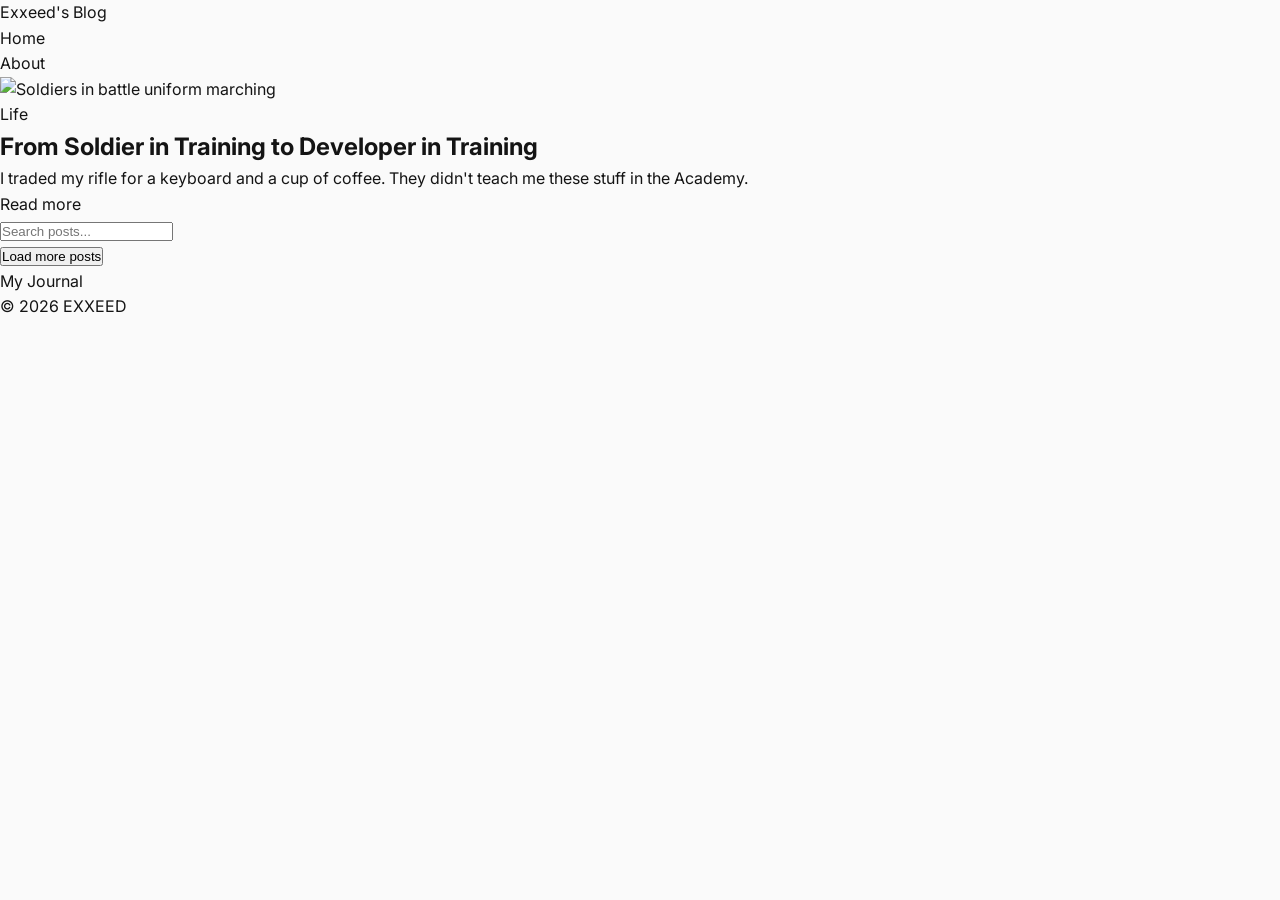
==== index.html @ 1740ff2b "Feat: Add search input, load more post button, and footer" ====
<!doctype html>
<html lang="en">
  <head>
    <meta charset="UTF-8" />
    <meta name="viewport" content="width=device-width, initial-scale=1.0" />
    <title>My Learning Journal</title>

    <link rel="preconnect" href="https://fonts.googleapis.com" />
    <link rel="preconnect" href="https://fonts.gstatic.com" crossorigin />
    <link
      href="https://fonts.googleapis.com/css2?family=Inter:ital,opsz,wght@0,14..32,100..900;1,14..32,100..900&display=swap"
      rel="stylesheet"
    />

    <link rel="stylesheet" href="css/style.css" />
    <link rel="stylesheet" href="css/nav.css" />
    <link rel="stylesheet" href="css/footer.css" />
    <link rel="stylesheet" href="css/post-card.css" />
  </head>
  <body>
    <!-- =====================================================
       HEADER / NAV
       ===================================================== -->
    <header>
      <div class="nav-container">
        <a href="index.html" class="nav-logo">Exxeed's Blog</a>
        <nav>
          <ul class="nav-links">
            <li><a href="index.html">Home</a></li>
            <li><a href="about.html">About</a></li>
          </ul>
        </nav>

        <!-- TODO 3 (STRETCH): Add a theme toggle button and hamburger icon.
           <button class="theme-toggle" aria-label="Toggle dark mode">🌙</button>
           <button class="hamburger" aria-label="Open menu">☰</button>
           Wire these up in a shared js/theme.js file loaded on every page (see the theme toggle hints in js/about.js TODO 1), or add the logic directly to js/main.js for now.
      --></div>
    </header>

    <main>
      <!-- =====================================================
         HERO SECTION
         ===================================================== -->
      <section class="hero">
        <img
          src="assets/images/soldiers-marching.jpg"
          alt="Soldiers in battle uniform marching"
        />
        <div class="hero-card">
          <span class="tag">Life</span>
          <h1>From Soldier in Training to Developer in Training</h1>
          <p>
            I traded my rifle for a keyboard and a cup of coffee. They didn't
            teach me these stuff in the Academy.
          </p>
          <a href="post.html?slug=traded-my-rifle-for-a-keyboard" clas="btn"
            >Read more</a
          >
        </div>
      </section>

      <!-- =====================================================
         POST GRID SECTION
         ===================================================== -->
      <section class="posts-section">
        <div class="posts-container">
          <!-- TODO 6 (STRETCH): Add a search/filter input above the grid.
             <input type="text" id="search" placeholder="Search posts..." />
             The filter logic is in js/main.js (TODO 4 in that file).
        -->
          <input type="text" id="search" placeholder="Search posts..." />

          <!-- The post cards are injected here by js/main.js. Leave this div empty. -->
          <div id="posts-grid" class="posts-grid"></div>

          <!-- TODO 7 (STRETCH): Add a "Load more" button below the grid.
             <button id="load-more" class="btn">Load more posts</button>
             The pagination logic is in js/main.js (TODO 5 in that file).
        -->
          <button id="load-more" class="btn">Load more posts</button>
        </div>
      </section>
    </main>

    <!-- =====================================================
       FOOTER
       ===================================================== -->
    <footer>
      <div class="footer-container">
        <span class="nav-logo">My Journal</span>
        <p>© 2026 EXXEED</p>
      </div>
    </footer>

    <!-- Scripts loaded at end of <body> so the DOM is ready when they run -->
    <script src="js/data.js"></script>
    <script src="js/main.js"></script>
  </body>
</html>
---- css/style.css ----
/* =============================================================
   style.css — Global Styles, CSS Custom Properties, Reset
   ============================================================= */

/* CUSTOM PROPERTIES */

:root {
  --bg: #fafafa;
  --bg-dark: #202020;
  --text-primary: #141414;
  --text-secondary: #505050;
  --border: #d7d7d7;
  --border-light: #ececec;
  --font-sans: "Inter", sans-serif;
  --radius: 8px;
  --gap: 1.5rem;
}

/* CSS RESET */

*,
*::before,
*::after {
  box-sizing: border-box;
  margin: 0;
  padding: 0;
}

img {
  display: block;
  max-width: 100%;
}

body {
  font-family: var(--font-sans);
  background-color: var(--bg);
  color: var(--text-primary);
  line-height: 1.6;
}

/* TODO 4: Style anchor tags globally.
   - Remove underline by default
   - Inherit color
   - Add underline on :hover
*/
a {
  text-decoration: none;
  color: inherit;
}

a:hover {
  text-decoration: underline;
}

/* TODO 6 (STRETCH — Dark Mode): Add a [data-theme="dark"] block
   that overrides the color custom properties for dark mode.
   The JS toggle will set data-theme="dark" on <html>.

   Example:
   [data-theme="dark"] {
     --bg: #141414;
     --text-primary: #FAFAFA;
     ...
   }

   Override all 6 color tokens for dark mode:
   --bg, --bg-dark, --text-primary, --text-secondary, --border, --border-light
*/
[data-theme="dark"] {
  --bg: #202020;
  --bg-dark: #141414;
  --text-primary: #fafafa;
  --text-secondary: #bfbfbf;
  --border: #2e2e2e;
  --border-light: #424242;
}
---- css/nav.css ----
/* =============================================================
   nav.css — Header & Navigation Styles
   ============================================================= */

/* TODO 1: Style the <header> element.
   - position: sticky, top: 0
   - background-color: var(--bg)
   - border-bottom: 1px solid var(--border)
   - z-index: 100 (so it stays above content when scrolling)
*/
header {

}

/* TODO 2: Style the .nav-container inside the header.
   Use flexbox to place the logo on the left and nav links on the right.
   - display: flex
   - justify-content: space-between
   - align-items: center
   - max-width: 1100px
   - margin: 0 auto
   - padding: 0 var(--gap)
   - height: 64px
*/
.nav-container {

}

/* TODO 3: Style the .nav-logo (your site name / logo text).
   - font-weight: 700
   - color: var(--text-primary)
   - font-size: 1.25rem
*/
.nav-logo {

}

/* TODO 4: Style the <nav> links list (.nav-links).
   - display: flex, gap: 2rem
   - list-style: none
   - The <a> tags inside should be color: var(--text-secondary)
   - On :hover change color to var(--text-primary)
*/
.nav-links {

}

.nav-links a {

}

.nav-links a:hover {

}

/* TODO 5 (STRETCH — Hamburger Menu): On mobile (< 768px),
   hide the nav links and show a hamburger button instead.
   The JS in about.js will toggle an .open class to show/hide the menu.

   @media (max-width: 768px) {
     .nav-links { display: none; }
     .nav-links.open { display: flex; flex-direction: column; ... }
     .hamburger { display: block; }
   }

   Nothing to write here until you reach the hamburger stretch goal.
*/
---- css/footer.css ----
/* =============================================================
   footer.css — Footer Styles
   ============================================================= */

/* TODO 1: Style the <footer> element.
   - background-color: var(--bg-dark)
   - color: #FAFAFA  (light text on dark background)
   - padding: 2rem var(--gap)
*/
footer {

}

/* TODO 2: Style .footer-container for inner layout.
   Keep it centered and max-width consistent with the nav:
   - max-width: 1100px
   - margin: 0 auto
   - display: flex
   - justify-content: space-between
   - align-items: center
   - flex-wrap: wrap
   - gap: 1rem

   On mobile (max-width: 768px), switch to:
   - flex-direction: column
   - text-align: center
*/
.footer-container {

}

/* TODO 3: Style footer links.
   - color: #ECECEC
   - text-decoration: none
   - Add :hover state: color: #FAFAFA
*/
footer a {

}

footer a:hover {

}
---- css/post-card.css ----
/* =============================================================
   post-card.css — Post Card, Grid, Hero & Button Styles
   ============================================================= */

/* TODO 1: Style .posts-section and .posts-container.
   .posts-container:
   - max-width: 1100px
   - margin: 0 auto
   - padding: 2rem var(--gap)
*/
.posts-section {

}

.posts-container {

}

/* TODO 2: Style .posts-grid using CSS Grid.
   Use auto-fill with minmax — this is naturally responsive with no media queries:

   grid-template-columns: repeat(auto-fill, minmax(300px, 1fr));
   gap: var(--gap);

   Result: 1 column on mobile, 2 on tablet, 3 on desktop — automatically.
*/
.posts-grid {

}

/* TODO 3: Style .post-card.
   - background: var(--bg)
   - border: 1px solid var(--border)
   - border-radius: var(--radius)
   - overflow: hidden  ← rounds the image corners too
   - cursor: pointer
   Add a box-shadow on :hover and transition it smoothly.
*/
.post-card {

}

.post-card:hover {

}

/* TODO 4: Style the card thumbnail image.
   - width: 100%
   - aspect-ratio: 16 / 9
   - object-fit: cover  ← fills space without distorting the image
*/
.post-card img {

}

/* TODO 5: Style .card-body (text area below the image).
   - padding: 1rem
*/
.card-body {

}

/* TODO 6: Style .tag (category label e.g. "CSS", "JavaScript").
   - font-size: 0.75rem
   - text-transform: uppercase
   - letter-spacing: 0.05em
   - color: var(--text-secondary)
*/
.tag {

}

/* TODO 7: Style the card title (h3 inside .card-body).
   - font-size: 1.125rem
   - margin: 0.5rem 0
   - color: var(--text-primary)
*/
.card-body h3 {

}

/* TODO 8: Style .card-meta row (author + date).
   - display: flex
   - align-items: center
   - gap: 0.5rem
   - font-size: 0.875rem
   - color: var(--text-secondary)
*/
.card-meta {

}

/* TODO 9: Style the hero section.
   The hero has a full-width image with a preview card overlaid on desktop.

   .hero:
   - position: relative
   - overflow: hidden

   .hero img:
   - width: 100%
   - aspect-ratio: 16 / 9
   - object-fit: cover

   .hero-card:
   - padding: 1.5rem
   - background: var(--bg)
   - border-radius: var(--radius)

   DESKTOP overlay — inside a @media (min-width: 768px) block:
   .hero-card:
   - position: absolute
   - bottom: 2rem
   - left: 2rem
   - max-width: 380px
   (On mobile the card is a normal block below the image — no position needed.)
*/
.hero {

}

.hero img {

}

.hero-card {

}

/* TODO 10 (STRETCH): Style the #search input.
   - width: 100%
   - padding: 0.75rem
   - border: 1px solid var(--border)
   - border-radius: var(--radius)
   - margin-bottom: var(--gap)
   - font-family: inherit
   - font-size: 1rem
   Add a :focus state: outline removed, border-color changed to var(--text-primary).
*/
#search {

}

#search:focus {

}

/* TODO 11 (STRETCH): Style the .btn reusable button class.
   - display: inline-block
   - padding: 0.6rem 1.25rem
   - border: 2px solid var(--text-primary)
   - background: transparent
   - color: var(--text-primary)
   - border-radius: var(--radius)
   - cursor: pointer
   - font-family: inherit
   On :hover: swap background and color (background: var(--text-primary), color: var(--bg)).
   Add a transition for the swap.
*/
.btn {

}

.btn:hover {

}
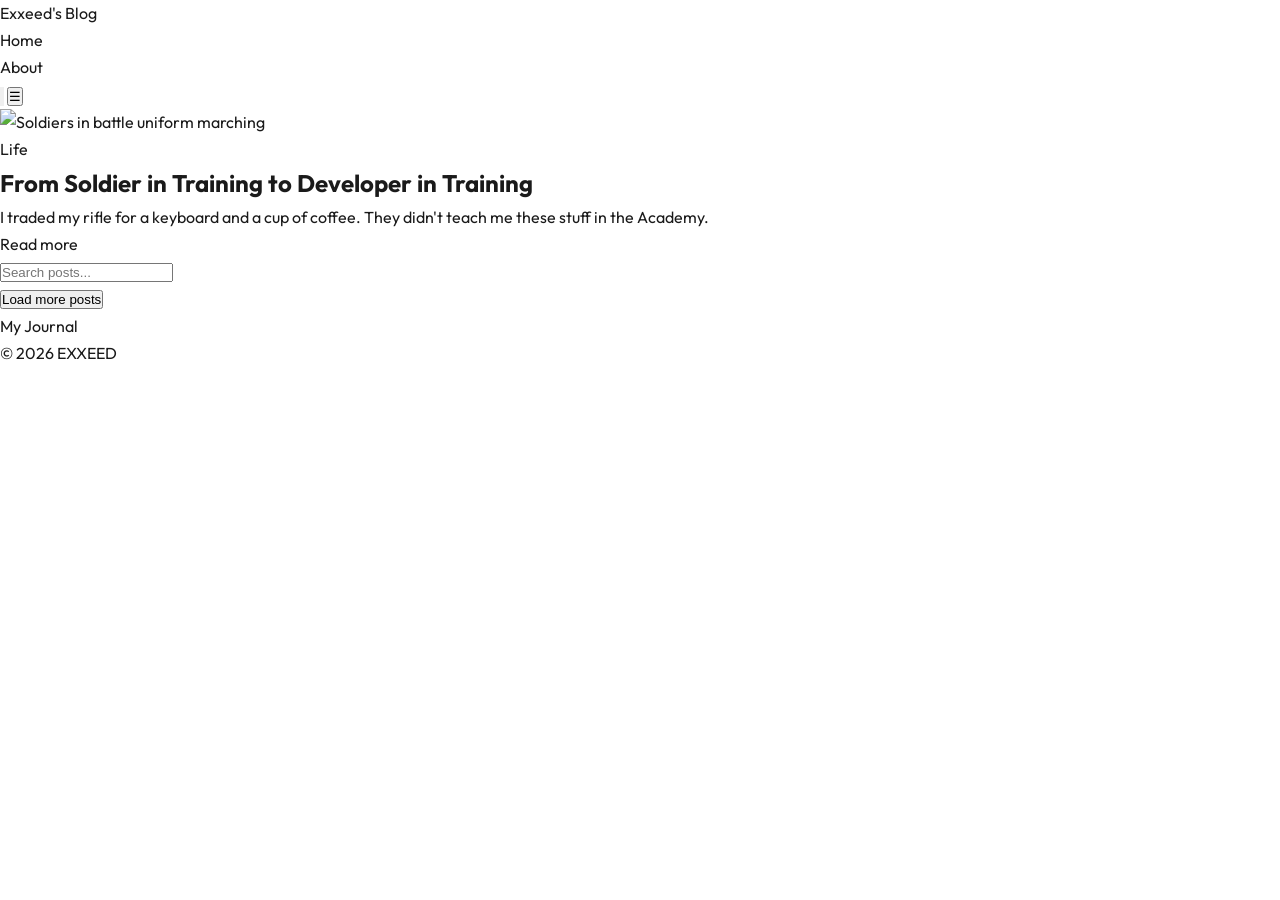
==== commit 4c34e5c6: "Feat: Add design tokens, CSS reset and base body style" ====
--- a/index.html
+++ b/index.html
@@ -8,7 +8,7 @@
     <link rel="preconnect" href="https://fonts.googleapis.com" />
     <link rel="preconnect" href="https://fonts.gstatic.com" crossorigin />
     <link
-      href="https://fonts.googleapis.com/css2?family=Inter:ital,opsz,wght@0,14..32,100..900;1,14..32,100..900&display=swap"
+      href="https://fonts.googleapis.com/css2?family=JetBrains+Mono:wght@400;500&family=Outfit:wght@300;400;500;600;700&display=swap"
       rel="stylesheet"
     />
 
@@ -30,12 +30,43 @@
             <li><a href="about.html">About</a></li>
           </ul>
         </nav>
-
-        <!-- TODO 3 (STRETCH): Add a theme toggle button and hamburger icon.
-           <button class="theme-toggle" aria-label="Toggle dark mode">🌙</button>
-           <button class="hamburger" aria-label="Open menu">☰</button>
-           Wire these up in a shared js/theme.js file loaded on every page (see the theme toggle hints in js/about.js TODO 1), or add the logic directly to js/main.js for now.
-      --></div>
+        <button
+          class="theme-toggle"
+          aria-label="Toggle dark mode"
+          title="Toggle dark mode"
+        >
+          <svg class="toggle-icon" viewBox="0 0 24 24" aria-hidden="true">
+            <g
+              class="sun-icon"
+              fill="none"
+              stroke="currentColor"
+              stroke-width="2"
+              stroke-linecap="round"
+            >
+              <circle cx="12" cy="12" r="4" />
+              <line x1="12" y1="2" x2="12" y2="4" />
+              <line x1="12" y1="20" x2="12" y2="22" />
+              <line x1="2" y1="12" x2="4" y2="12" />
+              <line x1="20" y1="12" x2="22" y2="12" />
+              <line x1="4.93" y1="4.93" x2="6.34" y2="6.34" />
+              <line x1="17.66" y1="17.66" x2="19.07" y2="19.07" />
+              <line x1="19.07" y1="4.93" x2="17.66" y2="6.34" />
+              <line x1="4.93" y1="19.07" x2="6.34" y2="17.66" />
+            </g>
+            <g
+              class="moon-icon"
+              fill="none"
+              stroke="currentColor"
+              stroke-width="2"
+              stroke-linecap="round"
+              stroke-linejoin="round"
+            >
+              <path d="M21 12.79A9 9 0 1 1 11.21 3 7 7 0 0 0 21 12.79z" />
+            </g>
+          </svg>
+        </button>
+        <button class="hamburger" aria-label="Open menu">☰</button>
+      </div>
     </header>
 
     <main>
@@ -65,19 +96,10 @@
          ===================================================== -->
       <section class="posts-section">
         <div class="posts-container">
-          <!-- TODO 6 (STRETCH): Add a search/filter input above the grid.
-             <input type="text" id="search" placeholder="Search posts..." />
-             The filter logic is in js/main.js (TODO 4 in that file).
-        -->
           <input type="text" id="search" placeholder="Search posts..." />
 
           <!-- The post cards are injected here by js/main.js. Leave this div empty. -->
           <div id="posts-grid" class="posts-grid"></div>
-
-          <!-- TODO 7 (STRETCH): Add a "Load more" button below the grid.
-             <button id="load-more" class="btn">Load more posts</button>
-             The pagination logic is in js/main.js (TODO 5 in that file).
-        -->
           <button id="load-more" class="btn">Load more posts</button>
         </div>
       </section>
--- a/css/style.css
+++ b/css/style.css
@@ -1,23 +1,57 @@
 /* =============================================================
    style.css — Global Styles, CSS Custom Properties, Reset
+   PRACTICE FILE — implement each TODO to rebuild the design.
    ============================================================= */
 
-/* CUSTOM PROPERTIES */
+/* -------------------------------------------------------------
+DESIGN TOKENS
+------------------------------------------------------------- */
 
 :root {
-  --bg: #fafafa;
-  --bg-dark: #202020;
-  --text-primary: #141414;
-  --text-secondary: #505050;
-  --border: #d7d7d7;
-  --border-light: #ececec;
-  --font-sans: "Inter", sans-serif;
+  /* Replace these placeholders with real values */
+  --bg: ##fafaf8;
+  --bg-alt: #f0efec;
+  --bg-dark: #151515;
+  --text-primary: #1a1a1a;
+  --text-secondary: #6b6b6b;
+  --accent: #dc143c;
+  --accent-subtle: rgba(220, 20, 60, 0.08);
+  --accent-glow: rgba(220, 20, 60, 0.18);
+  --border: #e2e2de;
+  --border-light: #ebebea;
+  --shadow: rgba(0, 0, 0, 0.06);
+  --font-sans: "Outfit", system-ui, sans-serif;
+  --font-mono: "JetBrains Mono", "Fira Code", monospace;
   --radius: 8px;
   --gap: 1.5rem;
-}
-
-/* CSS RESET */
-
+  --transition: 0.25s cubic-bezier(0.4, 0, 0.2, 1);
+}
+
+/* -------------------------------------------------------------
+DARK MODE
+------------------------------------------------------------- */
+
+[data-theme="dark"] {
+  [data-theme="dark"] {
+    --bg: #0f0f0f;
+    --bg-alt: #181818;
+    --bg-dark: #080808;
+    --text-primary: #ececec;
+    --text-secondary: #888888;
+    --accent: #dc143c;
+    --accent-subtle: rgba(220, 20, 60, 0.1);
+    --accent-glow: rgba(220, 20, 60, 0.22);
+    --border: #252525;
+    --border-light: #1e1e1e;
+    --shadow: rgba(0, 0, 0, 0.4);
+  }
+}
+
+/* -------------------------------------------------------------
+CSS RESET
+------------------------------------------------------------- */
+
+/* TODO: add reset rules here */
 *,
 *::before,
 *::after {
@@ -30,47 +64,218 @@
   display: block;
   max-width: 100%;
 }
-
+/* -------------------------------------------------------------
+BASE BODY & LINK STYLES
+------------------------------------------------------------- */
 body {
   font-family: var(--font-sans);
   background-color: var(--bg);
   color: var(--text-primary);
-  line-height: 1.6;
-}
-
-/* TODO 4: Style anchor tags globally.
-   - Remove underline by default
-   - Inherit color
-   - Add underline on :hover
-*/
+  line-height: 1.7;
+  transition: background-color var(--transition);
+}
+
 a {
   text-decoration: none;
   color: inherit;
 }
 
 a:hover {
-  text-decoration: underline;
-}
-
-/* TODO 6 (STRETCH — Dark Mode): Add a [data-theme="dark"] block
-   that overrides the color custom properties for dark mode.
-   The JS toggle will set data-theme="dark" on <html>.
-
-   Example:
-   [data-theme="dark"] {
-     --bg: #141414;
-     --text-primary: #FAFAFA;
-     ...
-   }
-
-   Override all 6 color tokens for dark mode:
-   --bg, --bg-dark, --text-primary, --text-secondary, --border, --border-light
-*/
-[data-theme="dark"] {
-  --bg: #202020;
-  --bg-dark: #141414;
-  --text-primary: #fafafa;
-  --text-secondary: #bfbfbf;
-  --border: #2e2e2e;
-  --border-light: #424242;
-}
+  text-decoration: none;
+}
+/* -------------------------------------------------------------
+   TODO 5 — KEYFRAME ANIMATIONS
+   Define two @keyframes:
+
+   1. fadeInUp — element fades in AND slides up slightly.
+      from: opacity 0, translateY(18px)
+      to:   opacity 1, translateY(0)
+      Use this on cards, the about section, and post articles.
+
+   2. fadeIn — element fades in only (no movement).
+      from: opacity 0
+      to:   opacity 1
+      Use this on <main> for a gentle page load.
+
+   Then apply fadeIn to the <main> element:
+     animation: fadeIn 0.35s ease both;
+   The "both" fill-mode means the start state applies before
+   the animation runs, preventing a flash of full opacity.
+------------------------------------------------------------- */
+
+/* TODO: define @keyframes fadeInUp and fadeIn here */
+
+/* TODO: apply fadeIn animation to main */
+
+/* -------------------------------------------------------------
+   TODO 6 — AVATAR
+   The about page avatar (.avatar class on an <img>):
+     - Fixed size: 108px × 108px
+     - border-radius: 50% makes it a circle
+     - object-fit: cover crops the image to fill the circle
+     - Add a border using --border token
+     - Transition border-color and transform
+
+   Hover effect (the "surprise"):
+     - border-color changes to --accent
+     - transform: scale(1.05) — subtle grow
+------------------------------------------------------------- */
+
+.avatar {
+  /* TODO */
+}
+
+.avatar:hover {
+  /* TODO */
+}
+
+/* -------------------------------------------------------------
+   TODO 7 — ABOUT PAGE LAYOUT
+   The about page uses two containers:
+     - .about-section: outer section with vertical padding and
+       a max-width of ~680px, centered with margin: 0 auto
+     - .about-container: inner flex column, centered items,
+       gap between children, with a fadeInUp entrance animation
+
+   Typography inside .about-container:
+     - h1: large font (use clamp() for responsive sizing),
+           heavy weight, tight letter-spacing (-0.03em)
+     - p: secondary text color, comfortable line-height (1.8)
+     - h2 (subheading): smaller, muted, slightly spaced letters
+------------------------------------------------------------- */
+
+.about-section {
+  /* TODO */
+}
+
+.about-container {
+  /* TODO */
+}
+
+.about-container h1 {
+  /* TODO */
+}
+
+.about-container > p {
+  /* TODO */
+}
+
+.about-container h2 {
+  /* TODO */
+}
+
+/* -------------------------------------------------------------
+   TODO 8 — SKILLS BADGES (the hover "surprise" on about page)
+   .skills-list is a flex-wrapped list of badges:
+     - list-style: none
+     - display: flex, flex-wrap: wrap, justify-content: center
+     - gap between badges
+
+   Each <li> badge:
+     - background: --accent-subtle (very light tint)
+     - color: --accent
+     - padding: 0.35rem 0.85rem
+     - border-radius: --radius
+     - font-family: --font-mono (gives a developer/code feel)
+     - font-size: ~0.72rem
+     - border: 1px solid --border
+     - Transition: transform, background, color, border-color,
+       box-shadow (all using --transition)
+
+   Hover effect (the satisfying pop):
+     - transform: translateY(-2px) — float up slightly
+     - background changes to --accent (full color fill)
+     - color becomes #fff (white text on colored background)
+     - border-color: --accent
+     - box-shadow: uses --accent-glow for a soft color glow
+------------------------------------------------------------- */
+
+.skills-list {
+  /* TODO */
+}
+
+.skills-list li {
+  /* TODO */
+}
+
+.skills-list li:hover {
+  /* TODO */
+}
+
+/* -------------------------------------------------------------
+   TODO 9 — POST ARTICLE
+   The post page article (.post-article):
+     - padding: 3.5rem top/bottom, var(--gap) left/right
+     - max-width: ~720px, centered
+     - fadeInUp animation with a slight delay (0.1s) so it
+       enters after the hero image has loaded
+
+   Post hero image (.post-hero img):
+     - full width, max-height: 500px, object-fit: cover
+
+   Post metadata (.post-meta):
+     - font-family: --font-mono (dates/category look like code)
+     - small font size (0.72rem), letter-spacing: 0.03em
+     - secondary text color
+
+   Article headings and paragraphs:
+     - h1: large, tight letter-spacing, 700 weight
+     - p: secondary text color, generous line-height (1.9)
+
+   .more-posts section (related posts at bottom of post page):
+     - background: --bg-alt
+     - centered heading, bottom padding
+------------------------------------------------------------- */
+
+.post-article {
+  /* TODO */
+}
+
+.post-hero {
+  /* TODO */
+}
+
+.post-hero img {
+  /* TODO */
+}
+
+.post-meta {
+  /* TODO */
+}
+
+.post-article h1 {
+  /* TODO */
+}
+
+.post-article p {
+  /* TODO */
+}
+
+.more-posts {
+  /* TODO */
+}
+
+.more-posts h2 {
+  /* TODO */
+}
+
+/* -------------------------------------------------------------
+   TODO 10 — READING PROGRESS BAR
+   A thin bar fixed at the very top of the viewport that grows
+   from left to right as the user scrolls down the article.
+   JavaScript controls the width via: bar.style.width = X + '%'
+
+   CSS requirements:
+     - position: fixed (stays at top while scrolling)
+     - top: 0, left: 0
+     - height: 2px (thin and subtle)
+     - background: --accent
+     - z-index: 200 (above the sticky header at z-index 100)
+     - width: 0% initial (JS drives it from there)
+     - pointer-events: none (so it never blocks clicks)
+     - transition: width 0.1s linear (smooth fill, not jumpy)
+------------------------------------------------------------- */
+
+.reading-progress {
+  /* TODO */
+}
--- a/css/nav.css
+++ b/css/nav.css
@@ -1,67 +1,273 @@
 /* =============================================================
    nav.css — Header & Navigation Styles
+   PRACTICE FILE — implement each TODO to rebuild the design.
    ============================================================= */
 
-/* TODO 1: Style the <header> element.
-   - position: sticky, top: 0
-   - background-color: var(--bg)
-   - border-bottom: 1px solid var(--border)
-   - z-index: 100 (so it stays above content when scrolling)
-*/
+/* -------------------------------------------------------------
+   TODO 1 — STICKY FROSTED GLASS HEADER
+   The header should stick to the top of the page as the user
+   scrolls (position: sticky, top: 0).
+
+   Instead of a solid background, use a semi-transparent one
+   combined with a blur effect to create a "frosted glass" look:
+     - background-color: rgba(250, 250, 248, 0.85)
+       (85% opacity — you can see page content through it)
+     - backdrop-filter: blur(16px)
+     - -webkit-backdrop-filter: blur(16px) (Safari prefix)
+     - border-bottom: 1px solid var(--border)
+     - z-index: 100 (above page content, below progress bar)
+     - transition: background-color and border-color using
+       var(--transition) so dark mode switches smoothly
+------------------------------------------------------------- */
+
 header {
-
-}
-
-/* TODO 2: Style the .nav-container inside the header.
-   Use flexbox to place the logo on the left and nav links on the right.
-   - display: flex
-   - justify-content: space-between
-   - align-items: center
-   - max-width: 1100px
-   - margin: 0 auto
-   - padding: 0 var(--gap)
-   - height: 64px
-*/
+  /* TODO */
+}
+
+/* -------------------------------------------------------------
+   TODO 2 — DARK MODE HEADER
+   When [data-theme="dark"] is active, the light rgba background
+   looks wrong. Override it with the dark equivalent:
+     background-color: rgba(15, 15, 15, 0.85)
+   The blur and border are inherited from above — only the
+   background color needs to change.
+------------------------------------------------------------- */
+
+[data-theme="dark"] header {
+  /* TODO */
+}
+
+/* -------------------------------------------------------------
+   TODO 3 — NAV CONTAINER
+   .nav-container is the inner flex row inside the header:
+     - display: flex
+     - justify-content: space-between (logo on left, links/toggle on right)
+     - align-items: center
+     - max-width: 1100px, centered with margin: 0 auto
+     - padding: 0 var(--gap) (no vertical padding — height controls it)
+     - height: 64px (fixed height so the frosted glass is consistent)
+------------------------------------------------------------- */
+
 .nav-container {
-
-}
-
-/* TODO 3: Style the .nav-logo (your site name / logo text).
-   - font-weight: 700
-   - color: var(--text-primary)
-   - font-size: 1.25rem
-*/
+  /* TODO */
+}
+
+/* -------------------------------------------------------------
+   TODO 4 — LOGO LINK
+   .nav-logo is the blog name text link:
+     - font-weight: 700
+     - color: --text-primary
+     - font-size: ~1.15rem
+     - letter-spacing: -0.02em (slightly tight, like a brand mark)
+     - transition: color
+
+   Hover: color changes to --accent
+------------------------------------------------------------- */
+
 .nav-logo {
-
-}
-
-/* TODO 4: Style the <nav> links list (.nav-links).
-   - display: flex, gap: 2rem
-   - list-style: none
-   - The <a> tags inside should be color: var(--text-secondary)
-   - On :hover change color to var(--text-primary)
-*/
+  /* TODO */
+}
+
+.nav-logo:hover {
+  /* TODO */
+}
+
+/* -------------------------------------------------------------
+   TODO 5 — NAV LINKS (background highlight on hover)
+   .nav-links is a <ul> with the page links:
+     - display: flex, gap: 0.5rem
+     - list-style: none
+
+   Each <a> inside .nav-links:
+     - color: --text-secondary (muted by default)
+     - font-size: 0.82rem, font-weight: 500
+     - letter-spacing: 0.03em
+     - padding: 0.35rem 0.65rem
+     - border-radius: 6px
+     - transition: color and background
+
+   Hover "surprise": instead of just changing text color,
+   add a background fill to make it feel like a code editor
+   selection or IDE tab:
+     color: --text-primary
+     background: --accent-subtle
+------------------------------------------------------------- */
+
 .nav-links {
-
+  /* TODO */
 }
 
 .nav-links a {
-
+  /* TODO */
 }
 
 .nav-links a:hover {
-
-}
-
-/* TODO 5 (STRETCH — Hamburger Menu): On mobile (< 768px),
-   hide the nav links and show a hamburger button instead.
-   The JS in about.js will toggle an .open class to show/hide the menu.
-
-   @media (max-width: 768px) {
-     .nav-links { display: none; }
-     .nav-links.open { display: flex; flex-direction: column; ... }
-     .hamburger { display: block; }
-   }
-
-   Nothing to write here until you reach the hamburger stretch goal.
-*/
+  /* TODO */
+}
+
+/* -------------------------------------------------------------
+   TODO 6 — THEME TOGGLE BUTTON (the circular icon button)
+   .theme-toggle is a <button> that holds the SVG icon:
+     - background: --bg-alt
+     - border: 1px solid --border
+     - border-radius: 50% (circle)
+     - width: 38px, height: 38px
+     - display: flex, align-items: center, justify-content: center
+     - cursor: pointer
+     - padding: 0
+     - color: --text-secondary
+     - transition: border-color, background, color, box-shadow
+
+   Hover state (hint that it's interactive):
+     - border-color: --accent
+     - color: --accent
+     - box-shadow: 0 0 0 3px var(--accent-subtle)
+       (a soft "ring" glow effect)
+
+   Active state (click feedback):
+     - transform: scale(0.88)
+------------------------------------------------------------- */
+
+.theme-toggle {
+  /* TODO */
+}
+
+.theme-toggle:hover {
+  /* TODO */
+}
+
+.theme-toggle:active {
+  /* TODO */
+}
+
+/* -------------------------------------------------------------
+   TODO 7 — DARK MODE TOGGLE GLOW
+   In dark mode, the toggle button should already look "activated"
+   to hint that clicking will bring light back. Apply an
+   always-on version of the hover styles:
+     - background: --accent-subtle
+     - border-color: --accent
+     - color: --accent
+
+   Selector: [data-theme="dark"] .theme-toggle
+------------------------------------------------------------- */
+
+/* TODO */
+
+/* -------------------------------------------------------------
+   TODO 8 — SVG ICON SIZING
+   .toggle-icon is the <svg> inside the button:
+     - width: 17px, height: 17px
+     - display: block
+     - overflow: visible (rays of sun icon extend beyond bounds)
+------------------------------------------------------------- */
+
+.toggle-icon {
+  /* TODO */
+}
+
+/* -------------------------------------------------------------
+   TODO 9 — SUN & MOON ICON CROSS-FADE (the animated SVG swap)
+   The SVG contains two <g> groups: .sun-icon and .moon-icon.
+   Both sit in the same 24×24 viewBox, stacked on top of each other.
+   You animate between them using opacity + transform.
+
+   Both icons share base transition properties:
+     - transform-box: fill-box
+       (makes transform-origin relative to the element itself,
+       not the SVG canvas — required for rotation to work right)
+     - transform-origin: center
+     - transition:
+         opacity 0.3s ease,
+         transform 0.4s cubic-bezier(0.34, 1.56, 0.64, 1)
+       The cubic-bezier here is a "spring" curve — it slightly
+       overshoots then settles, giving a satisfying bounce.
+
+   LIGHT MODE (default):
+     - .sun-icon: opacity 1, scale(1) rotate(0deg)  — visible
+     - .moon-icon: opacity 0, scale(0.3) rotate(90deg)  — hidden,
+       rotated and shrunken so it "flies in" when dark mode activates
+
+   DARK MODE (when [data-theme="dark"] is on html):
+     - .sun-icon: opacity 0, scale(0.3) rotate(-90deg) — hidden
+     - .moon-icon: opacity 1, scale(1) rotate(0deg)  — visible
+------------------------------------------------------------- */
+
+.sun-icon,
+.moon-icon {
+  /* TODO: shared transition and transform-box properties */
+}
+
+/* Light mode states */
+.sun-icon {
+  /* TODO: visible state */
+}
+
+.moon-icon {
+  /* TODO: hidden state */
+}
+
+/* Dark mode states */
+[data-theme="dark"] .sun-icon {
+  /* TODO: hidden state */
+}
+
+[data-theme="dark"] .moon-icon {
+  /* TODO: visible state */
+}
+
+/* -------------------------------------------------------------
+   TODO 10 — HAMBURGER BUTTON (mobile menu toggle)
+   The hamburger is hidden on desktop and shown on mobile.
+   It's a plain <button> with a ☰ character:
+     - display: none (hidden by default — mobile shows it)
+     - background: none, border: none
+     - font-size: 1.4rem
+     - cursor: pointer
+     - color: --text-primary
+     - padding: 0.25rem
+     - line-height: 1
+     - transition: color
+------------------------------------------------------------- */
+
+.hamburger {
+  /* TODO */
+}
+
+/* -------------------------------------------------------------
+   TODO 11 — MOBILE NAVIGATION
+   At max-width: 768px, the nav becomes a dropdown:
+
+   .nav-links (hidden by default on mobile):
+     - display: none
+     - position: absolute (drops below the header)
+     - top: 64px (the header height)
+     - left: 0, right: 0 (full width)
+     - background-color: --bg
+     - border-bottom: 1px solid --border
+     - flex-direction: column
+     - padding: 1.5rem var(--gap)
+     - gap: 0.5rem
+     - transition: background-color
+
+   .nav-links.open (JavaScript adds this class on hamburger click):
+     - display: flex
+     - animation: fadeInUp 0.2s ease both
+
+   .hamburger:
+     - display: block (visible on mobile)
+------------------------------------------------------------- */
+
+@media (max-width: 768px) {
+  .nav-links {
+    /* TODO */
+  }
+
+  .nav-links.open {
+    /* TODO */
+  }
+
+  .hamburger {
+    /* TODO */
+  }
+}
--- a/css/footer.css
+++ b/css/footer.css
@@ -1,43 +1,107 @@
 /* =============================================================
    footer.css — Footer Styles
+   PRACTICE FILE — implement each TODO to rebuild the design.
    ============================================================= */
 
-/* TODO 1: Style the <footer> element.
-   - background-color: var(--bg-dark)
-   - color: #FAFAFA  (light text on dark background)
-   - padding: 2rem var(--gap)
-*/
+/* -------------------------------------------------------------
+   TODO 1 — FOOTER BASE
+   The footer uses a very dark background to contrast with the
+   rest of the page:
+     - background-color: --bg-dark (near black)
+     - color: rgba(250, 250, 250, 0.85) (soft white, not harsh)
+     - padding: 2.5rem var(--gap)
+     - transition: background-color (for dark/light mode switch)
+------------------------------------------------------------- */
+
 footer {
-
+  /* TODO */
 }
 
-/* TODO 2: Style .footer-container for inner layout.
-   Keep it centered and max-width consistent with the nav:
-   - max-width: 1100px
-   - margin: 0 auto
-   - display: flex
-   - justify-content: space-between
-   - align-items: center
-   - flex-wrap: wrap
-   - gap: 1rem
+/* -------------------------------------------------------------
+   TODO 2 — FOOTER CONTAINER
+   .footer-container lays out logo and copyright side by side:
+     - max-width: 1100px, margin: 0 auto (centered)
+     - display: flex
+     - justify-content: space-between
+     - align-items: center
+     - flex-wrap: wrap (wraps to column on narrow screens)
+     - gap: 1rem
 
-   On mobile (max-width: 768px), switch to:
-   - flex-direction: column
-   - text-align: center
-*/
+   On mobile (max-width: 768px):
+     - flex-direction: column
+     - text-align: center
+------------------------------------------------------------- */
+
 .footer-container {
-
+  /* TODO */
 }
 
-/* TODO 3: Style footer links.
-   - color: #ECECEC
-   - text-decoration: none
-   - Add :hover state: color: #FAFAFA
-*/
+@media (max-width: 768px) {
+  .footer-container {
+    /* TODO */
+  }
+}
+
+/* -------------------------------------------------------------
+   TODO 3 — FOOTER LOGO (letter-spacing animation on hover)
+   The .nav-logo inside the footer needs different colors than
+   the header version, so target it specifically:
+   .footer-container .nav-logo
+
+   Base styles:
+     - font-weight: 700
+     - color: rgba(250, 250, 250, 0.9) (slightly dimmed white)
+     - font-size: 1.05rem
+     - letter-spacing: -0.02em (slightly tight by default)
+     - transition: letter-spacing 0.35s ease, color var(--transition)
+       Note: use a separate easing for letter-spacing — it needs
+       a longer, smoother transition than color.
+
+   Hover "surprise" — the logo stretches:
+     - letter-spacing: 0.06em (expands outward — total swing of 0.08em)
+     - color: #fff (full white)
+
+   This is a simple but memorable interaction: letters physically
+   spread apart like a breath, then contract when you leave.
+------------------------------------------------------------- */
+
+.footer-container .nav-logo {
+  /* TODO */
+}
+
+.footer-container .nav-logo:hover {
+  /* TODO */
+}
+
+/* -------------------------------------------------------------
+   TODO 4 — COPYRIGHT TEXT
+   The copyright paragraph should feel like a timestamp or
+   version number — small and technical:
+     - font-family: --font-mono (monospace feels like metadata)
+     - font-size: 0.7rem
+     - letter-spacing: 0.04em
+     - color: rgba(250, 250, 250, 0.35) (very muted — secondary info)
+------------------------------------------------------------- */
+
+.footer-container p {
+  /* TODO */
+}
+
+/* -------------------------------------------------------------
+   TODO 5 — FOOTER LINKS (if any are added later)
+   Keep link styles consistent with the dark footer background:
+     - color: rgba(250, 250, 250, 0.6) (dimmed white)
+     - text-decoration: none
+     - transition: color
+
+   On hover:
+     - color: rgba(250, 250, 250, 0.95) (near full white)
+------------------------------------------------------------- */
+
 footer a {
-
+  /* TODO */
 }
 
 footer a:hover {
-
+  /* TODO */
 }
--- a/css/post-card.css
+++ b/css/post-card.css
@@ -1,166 +1,408 @@
 /* =============================================================
-   post-card.css — Post Card, Grid, Hero & Button Styles
+   post-card.css — Post Card, Grid, Hero, Search & Button Styles
+   PRACTICE FILE — implement each TODO to rebuild the design.
    ============================================================= */
 
-/* TODO 1: Style .posts-section and .posts-container.
-   .posts-container:
-   - max-width: 1100px
-   - margin: 0 auto
-   - padding: 2rem var(--gap)
-*/
+/* -------------------------------------------------------------
+   TODO 1 — POSTS GRID (CSS Grid layout)
+   .posts-section is the outer wrapper (no padding needed here).
+   .posts-container is the inner centered wrapper:
+     - max-width: 1100px, margin: 0 auto
+     - padding: 3rem var(--gap)
+     - display: flex, flex-direction: column (stacks search,
+       grid, and load-more button vertically)
+
+   .posts-grid is the actual grid:
+     - display: grid  ← CRITICAL — without this, nothing works
+     - grid-template-columns: repeat(auto-fill, minmax(300px, 1fr))
+       This creates a responsive grid: cards are at least 300px
+       wide, and as many columns fit as the screen allows.
+     - gap: 2rem
+------------------------------------------------------------- */
+
 .posts-section {
-
+  /* TODO */
 }
 
 .posts-container {
-
-}
-
-/* TODO 2: Style .posts-grid using CSS Grid.
-   Use auto-fill with minmax — this is naturally responsive with no media queries:
-
-   grid-template-columns: repeat(auto-fill, minmax(300px, 1fr));
-   gap: var(--gap);
-
-   Result: 1 column on mobile, 2 on tablet, 3 on desktop — automatically.
-*/
+  /* TODO */
+}
+
 .posts-grid {
-
-}
-
-/* TODO 3: Style .post-card.
-   - background: var(--bg)
-   - border: 1px solid var(--border)
-   - border-radius: var(--radius)
-   - overflow: hidden  ← rounds the image corners too
-   - cursor: pointer
-   Add a box-shadow on :hover and transition it smoothly.
-*/
+  /* TODO: MUST include display: grid */
+}
+
+/* -------------------------------------------------------------
+   TODO 2 — POST CARD (base styles)
+   .post-card is the card container:
+     - background: --bg
+     - border: 1px solid --border-light
+     - border-radius: --radius
+     - overflow: hidden (clips the image zoom)
+     - cursor: pointer
+     - position: relative (needed for the ::before accent line)
+     - Transition: transform, border-color, box-shadow
+     - animation: fadeInUp 0.45s ease both (entrance animation)
+
+   Hover:
+     - transform: translateY(-4px) — card lifts up
+     - border-color: --border
+     - box-shadow: 0 8px 24px var(--shadow)
+------------------------------------------------------------- */
+
 .post-card {
-
+  /* TODO */
 }
 
 .post-card:hover {
-
-}
-
-/* TODO 4: Style the card thumbnail image.
-   - width: 100%
-   - aspect-ratio: 16 / 9
-   - object-fit: cover  ← fills space without distorting the image
-*/
+  /* TODO */
+}
+
+/* -------------------------------------------------------------
+   TODO 3 — STAGGERED CARD ENTRANCE ANIMATION
+   When multiple cards appear at once, staggering their entrance
+   makes it feel more natural — like they're loading one by one.
+
+   Use nth-child with animation-delay:
+     :nth-child(1) { animation-delay: 0.04s; }
+     :nth-child(2) { animation-delay: 0.10s; }
+     :nth-child(3) { animation-delay: 0.16s; }
+     ... and so on up to 6 cards.
+
+   The delay increases by 0.06s per card.
+------------------------------------------------------------- */
+
+/* TODO: add stagger delays for cards 1–6 */
+
+/* -------------------------------------------------------------
+   TODO 4 — ACCENT LINE HOVER EFFECT (::before pseudo-element)
+   This is the main "surprise" for cards — a colored vertical
+   line that slides in from the bottom on hover.
+
+   .post-card::before creates the line:
+     - content: '' (required for pseudo-elements to appear)
+     - position: absolute
+     - left: 0, top: 0, bottom: 0 (full height, left edge)
+     - width: 3px
+     - background: --accent
+     - transform: scaleY(0) — invisible by default (squished)
+     - transform-origin: bottom — it grows upward from the bottom
+     - transition: transform 0.35s cubic-bezier(0.4, 0, 0.2, 1)
+     - z-index: 2
+
+   On hover (.post-card:hover::before):
+     - transform: scaleY(1) — full height (visible)
+     - transform-origin: top — changes origin so it appears to
+       slide from bottom to top (read about this technique!)
+
+   Note: the parent card needs position: relative for absolute
+   positioning to work correctly.
+------------------------------------------------------------- */
+
+.post-card::before {
+  /* TODO */
+}
+
+.post-card:hover::before {
+  /* TODO */
+}
+
+/* -------------------------------------------------------------
+   TODO 5 — CARD IMAGE ZOOM ON HOVER
+   The card thumbnail image:
+     - width: 100%
+     - aspect-ratio: 16 / 9 (consistent height across all cards)
+     - object-fit: cover
+     - transition: transform 0.5s cubic-bezier(0.4, 0, 0.2, 1)
+       (slightly longer than card transition for a layered feel)
+
+   On hover (.post-card:hover img):
+     - transform: scale(1.04) — subtle zoom into the image
+     - The overflow: hidden on the card container clips the zoom
+------------------------------------------------------------- */
+
 .post-card img {
-
-}
-
-/* TODO 5: Style .card-body (text area below the image).
-   - padding: 1rem
-*/
+  /* TODO */
+}
+
+.post-card:hover img {
+  /* TODO */
+}
+
+/* -------------------------------------------------------------
+   TODO 6 — CARD BODY & TYPOGRAPHY
+   .card-body is the text section below the image:
+     - padding: 0.85rem 1rem 1rem
+
+   .tag (category label, also used in hero):
+     - font-family: --font-mono (code-like feel)
+     - font-size: 0.7rem, font-weight: 500
+     - text-transform: uppercase, letter-spacing: 0.06em
+     - color: --accent
+
+   .card-body h3 (card title):
+     - font-size: 1.1rem, font-weight: 600
+     - line-height: 1.35, letter-spacing: -0.01em
+     - Hover on the link inside: color changes to --accent
+
+   .excerpt:
+     - font-size: 0.85rem, secondary color, line-height: 1.6
+     - Truncate to 2 lines using -webkit-line-clamp:
+         display: -webkit-box;
+         -webkit-line-clamp: 2;
+         -webkit-box-orient: vertical;
+         overflow: hidden;
+
+   .card-meta (date / read time row):
+     - font-family: --font-mono, font-size: 0.72rem
+     - secondary color
+     - Add a '/' separator after the first span:
+         .card-meta span:first-child::after { content: '/'; opacity: 0.35; }
+------------------------------------------------------------- */
+
 .card-body {
-
-}
-
-/* TODO 6: Style .tag (category label e.g. "CSS", "JavaScript").
-   - font-size: 0.75rem
-   - text-transform: uppercase
-   - letter-spacing: 0.05em
-   - color: var(--text-secondary)
-*/
+  /* TODO */
+}
+
 .tag {
-
-}
-
-/* TODO 7: Style the card title (h3 inside .card-body).
-   - font-size: 1.125rem
-   - margin: 0.5rem 0
-   - color: var(--text-primary)
-*/
+  /* TODO */
+}
+
 .card-body h3 {
-
-}
-
-/* TODO 8: Style .card-meta row (author + date).
-   - display: flex
-   - align-items: center
-   - gap: 0.5rem
-   - font-size: 0.875rem
-   - color: var(--text-secondary)
-*/
+  /* TODO */
+}
+
+.card-body h3 a:hover {
+  /* TODO */
+}
+
+.card-body .excerpt {
+  /* TODO */
+}
+
 .card-meta {
-
-}
-
-/* TODO 9: Style the hero section.
-   The hero has a full-width image with a preview card overlaid on desktop.
-
-   .hero:
-   - position: relative
-   - overflow: hidden
+  /* TODO */
+}
+
+.card-meta span:first-child::after {
+  /* TODO */
+}
+
+/* -------------------------------------------------------------
+   TODO 7 — HERO SECTION (Ken Burns animation)
+   .hero wraps the featured post at the top of the home page:
+     - position: relative (needed for gradient overlay + card)
+     - overflow: hidden (clips the zoom animation)
 
    .hero img:
-   - width: 100%
-   - aspect-ratio: 16 / 9
-   - object-fit: cover
-
-   .hero-card:
-   - padding: 1.5rem
-   - background: var(--bg)
-   - border-radius: var(--radius)
-
-   DESKTOP overlay — inside a @media (min-width: 768px) block:
-   .hero-card:
-   - position: absolute
-   - bottom: 2rem
-   - left: 2rem
-   - max-width: 380px
-   (On mobile the card is a normal block below the image — no position needed.)
-*/
+     - width: 100%, aspect-ratio: 16/9, object-fit: cover
+     - animation: heroZoom 12s ease both
+
+   Define @keyframes heroZoom:
+     from { transform: scale(1.05); }
+     to   { transform: scale(1); }
+   This is the Ken Burns effect — a slow zoom that adds life
+   to the static image. 12s is long enough to feel cinematic
+   without being distracting.
+------------------------------------------------------------- */
+
 .hero {
-
+  /* TODO */
 }
 
 .hero img {
-
-}
+  /* TODO */
+}
+
+/* TODO: define @keyframes heroZoom */
+
+/* -------------------------------------------------------------
+   TODO 8 — MOBILE HERO CARD (below the image on small screens)
+   .hero-card contains the title, excerpt, and CTA button.
+   On mobile it sits BELOW the image like a normal content block:
+     - padding: 1.5rem var(--gap)
+     - background: --bg
+     - border-left: 3px solid --accent (accent line on left edge)
+     - transition: background and border-color
+
+   Typography:
+     - h1: clamp(1.35rem, 3.5vw, 2rem), 700 weight, tight leading
+     - p: 0.92rem, secondary color
+------------------------------------------------------------- */
 
 .hero-card {
-
-}
-
-/* TODO 10 (STRETCH): Style the #search input.
-   - width: 100%
-   - padding: 0.75rem
-   - border: 1px solid var(--border)
-   - border-radius: var(--radius)
-   - margin-bottom: var(--gap)
-   - font-family: inherit
-   - font-size: 1rem
-   Add a :focus state: outline removed, border-color changed to var(--text-primary).
-*/
+  /* TODO */
+}
+
+.hero-card h1 {
+  /* TODO */
+}
+
+.hero-card > p {
+  /* TODO */
+}
+
+/* -------------------------------------------------------------
+   TODO 9 — DESKTOP HERO: GRADIENT OVERLAY + FLOATING CARD
+   On screens wider than 768px, the card floats over the image:
+
+   First, add a dark gradient overlay using .hero::after:
+     - content: '', position: absolute, inset: 0
+     - background: a linear-gradient at ~110deg angle
+       from rgba(0,0,0,0.88) on the left (text side)
+       to rgba(0,0,0,0.15) on the right (photo side)
+     - pointer-events: none (so links below it still work)
+
+   Then, reposition .hero-card to float over the image:
+     - position: absolute
+     - bottom: 2.5rem, left: 3rem
+     - max-width: 440px
+     - padding: 0 0 0 1.5rem (only left padding)
+     - background: transparent (see through to the gradient)
+     - border-left: 3px solid rgba(255, 255, 255, 0.3)
+     - z-index: 1 (above the ::after overlay)
+     - animation: fadeInUp 0.7s ease 0.25s both
+
+   Override text colors for white-on-dark readability:
+     - .tag: rgba(255,255,255,0.55)
+     - h1: #fff
+     - p: rgba(255,255,255,0.7)
+
+   Override .btn styles on dark backgrounds:
+     - border-color: rgba(255,255,255,0.6), color: #fff,
+       background: transparent
+     - On hover: color becomes --text-primary (dark text)
+       because the ::before fill becomes rgba(255,255,255,0.95)
+------------------------------------------------------------- */
+
+@media (min-width: 768px) {
+  .hero::after {
+    /* TODO: gradient overlay */
+  }
+
+  .hero-card {
+    /* TODO: floating card position */
+  }
+
+  .hero-card .tag {
+    /* TODO */
+  }
+
+  .hero-card h1 {
+    /* TODO */
+  }
+
+  .hero-card > p {
+    /* TODO */
+  }
+
+  .hero-card .btn {
+    /* TODO: button styles on dark background */
+  }
+
+  .hero-card .btn::before {
+    /* TODO: white fill for hover wipe */
+  }
+
+  .hero-card .btn:hover {
+    /* TODO */
+  }
+}
+
+/* -------------------------------------------------------------
+   TODO 10 — SEARCH INPUT
+   #search is a text input above the posts grid.
+   Style it as a minimal underline input (no box):
+     - width: 100%
+     - padding: 0.75rem 0 (vertical only — no side padding)
+     - border: none
+     - border-bottom: 2px solid --border (underline only)
+     - border-radius: 0
+     - margin-bottom: 2.5rem
+     - font-family: --font-sans, font-size: 0.9rem
+     - background: transparent, color: --text-primary
+     - transition: border-color, box-shadow, color
+
+   Placeholder text:
+     - color: --text-secondary
+     - font-style: italic
+
+   Focus state (the "glow" on focus):
+     - outline: none (remove default browser outline)
+     - border-color: --accent
+     - box-shadow: 0 1px 0 0 var(--accent)
+       This extends the underline with a 1px shadow — subtle
+       double-line glow effect.
+------------------------------------------------------------- */
+
 #search {
-
+  /* TODO */
+}
+
+#search::placeholder {
+  /* TODO */
 }
 
 #search:focus {
-
-}
-
-/* TODO 11 (STRETCH): Style the .btn reusable button class.
-   - display: inline-block
-   - padding: 0.6rem 1.25rem
-   - border: 2px solid var(--text-primary)
-   - background: transparent
-   - color: var(--text-primary)
-   - border-radius: var(--radius)
-   - cursor: pointer
-   - font-family: inherit
-   On :hover: swap background and color (background: var(--text-primary), color: var(--bg)).
-   Add a transition for the swap.
-*/
+  /* TODO */
+}
+
+/* -------------------------------------------------------------
+   TODO 11 — LOAD MORE BUTTON ALIGNMENT
+   #load-more button needs to be centered in the flex column:
+     - align-self: center
+     - margin-top: 2.5rem
+------------------------------------------------------------- */
+
+#load-more {
+  /* TODO */
+}
+
+/* -------------------------------------------------------------
+   TODO 12 — BUTTON: WIPE-FILL HOVER EFFECT
+   .btn is used for "Read more", "Load more", and "Like" buttons.
+   Base styles:
+     - display: inline-block
+     - padding: 0.65rem 1.5rem
+     - border: 1px solid --text-primary
+     - background: transparent
+     - color: --text-primary
+     - border-radius: --radius
+     - cursor: pointer
+     - font-family: --font-sans, font-size: 0.8rem, font-weight: 500
+     - letter-spacing: 0.06em, text-transform: uppercase
+     - position: relative, overflow: hidden, z-index: 1
+     - transition: color, border-color
+
+   The "wipe fill" hover effect uses a ::before pseudo-element:
+     - content: '', position: absolute
+     - top: 0, left: -101% (starts off-screen to the left)
+     - width: 100%, height: 100%
+     - background: --text-primary
+     - z-index: -1 (behind the text)
+     - transition: left 0.3s cubic-bezier(0.4, 0, 0.2, 1)
+
+   On hover:
+     - color: --bg (text becomes light — readable on dark fill)
+     - ::before left: 0 (slides in from the left, covering button)
+
+   How it works: the fill is always there, just hidden off to the
+   left. On hover, it slides into view, appearing to "wipe" color
+   across the button from left to right.
+------------------------------------------------------------- */
+
 .btn {
-
+  /* TODO */
+}
+
+.btn::before {
+  /* TODO: the off-screen fill layer */
 }
 
 .btn:hover {
-
-}
+  /* TODO */
+}
+
+.btn:hover::before {
+  /* TODO: slide fill into view */
+}
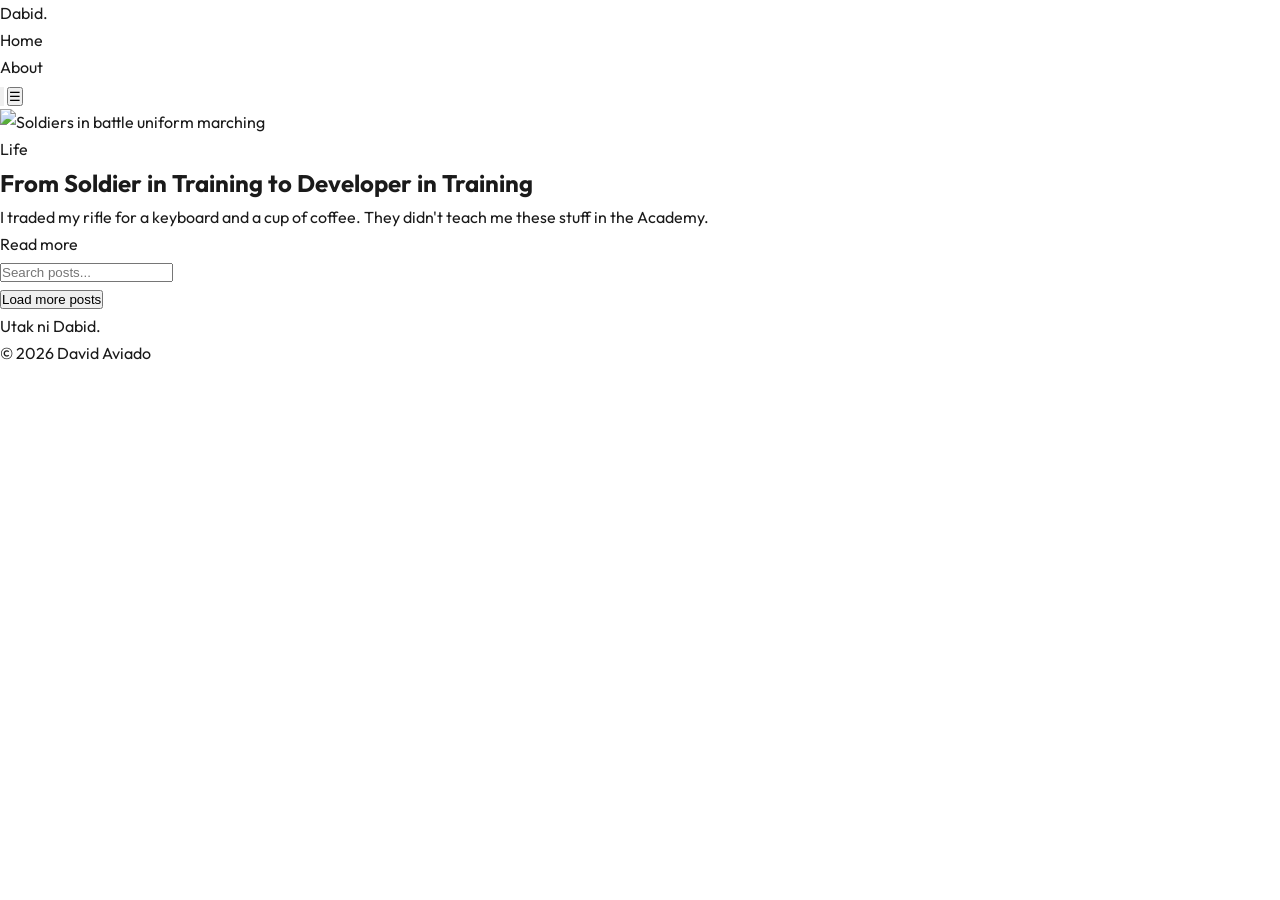
==== commit 23dbdc7d: "Feat: Replace branding and logo" ====
--- a/index.html
+++ b/index.html
@@ -3,7 +3,7 @@
   <head>
     <meta charset="UTF-8" />
     <meta name="viewport" content="width=device-width, initial-scale=1.0" />
-    <title>My Learning Journal</title>
+    <title>Dabid.</title>
 
     <link rel="preconnect" href="https://fonts.googleapis.com" />
     <link rel="preconnect" href="https://fonts.gstatic.com" crossorigin />
@@ -23,7 +23,7 @@
        ===================================================== -->
     <header>
       <div class="nav-container">
-        <a href="index.html" class="nav-logo">Exxeed's Blog</a>
+        <a href="index.html" class="nav-logo">Dabid.</a>
         <nav>
           <ul class="nav-links">
             <li><a href="index.html">Home</a></li>
@@ -110,8 +110,8 @@
        ===================================================== -->
     <footer>
       <div class="footer-container">
-        <span class="nav-logo">My Journal</span>
-        <p>© 2026 EXXEED</p>
+        <span class="nav-logo">Utak ni Dabid.</span>
+        <p>© 2026 David Aviado</p>
       </div>
     </footer>
 
--- a/css/style.css
+++ b/css/style.css
@@ -68,11 +68,16 @@
 BASE BODY & LINK STYLES
 ------------------------------------------------------------- */
 body {
+  min-height: 100vh;
+  display: flex;
+  flex-direction: column;
   font-family: var(--font-sans);
   background-color: var(--bg);
   color: var(--text-primary);
   line-height: 1.7;
-  transition: background-color var(--transition);
+  transition:
+    background-color var(--transition),
+    color var(var(--transition));
 }
 
 a {
@@ -104,8 +109,30 @@
 ------------------------------------------------------------- */
 
 /* TODO: define @keyframes fadeInUp and fadeIn here */
+@keyframes fadeInUp {
+  from {
+    opacity: 0;
+    transform: translateY(18px);
+  }
+  to {
+    opacity: 1;
+    transform: translateY(0);
+  }
+}
+
+@keyframes fadeIn {
+  from {
+    opacity: 0;
+  }
+  to {
+    opacity: 1;
+  }
+}
 
 /* TODO: apply fadeIn animation to main */
+main {
+  animation: fadeIn 0.25s ease both;
+}
 
 /* -------------------------------------------------------------
    TODO 6 — AVATAR
@@ -122,11 +149,19 @@
 ------------------------------------------------------------- */
 
 .avatar {
-  /* TODO */
+  width: 108px;
+  height: 108px;
+  border-radius: 50%;
+  object-fit: cover;
+  border: var(--border);
+  transition:
+    border-color var(--transition),
+    transform var(--transition);
 }
 
 .avatar:hover {
-  /* TODO */
+  border-color: var(--accent);
+  transform: scale(1.05);
 }
 
 /* -------------------------------------------------------------
@@ -145,11 +180,14 @@
 ------------------------------------------------------------- */
 
 .about-section {
-  /* TODO */
+  padding: 4rem 0;
+  max-width: 680px;
+  margin: 0 auto;
 }
 
 .about-container {
-  /* TODO */
+  display: flex;
+  flex-direction: column;
 }
 
 .about-container h1 {
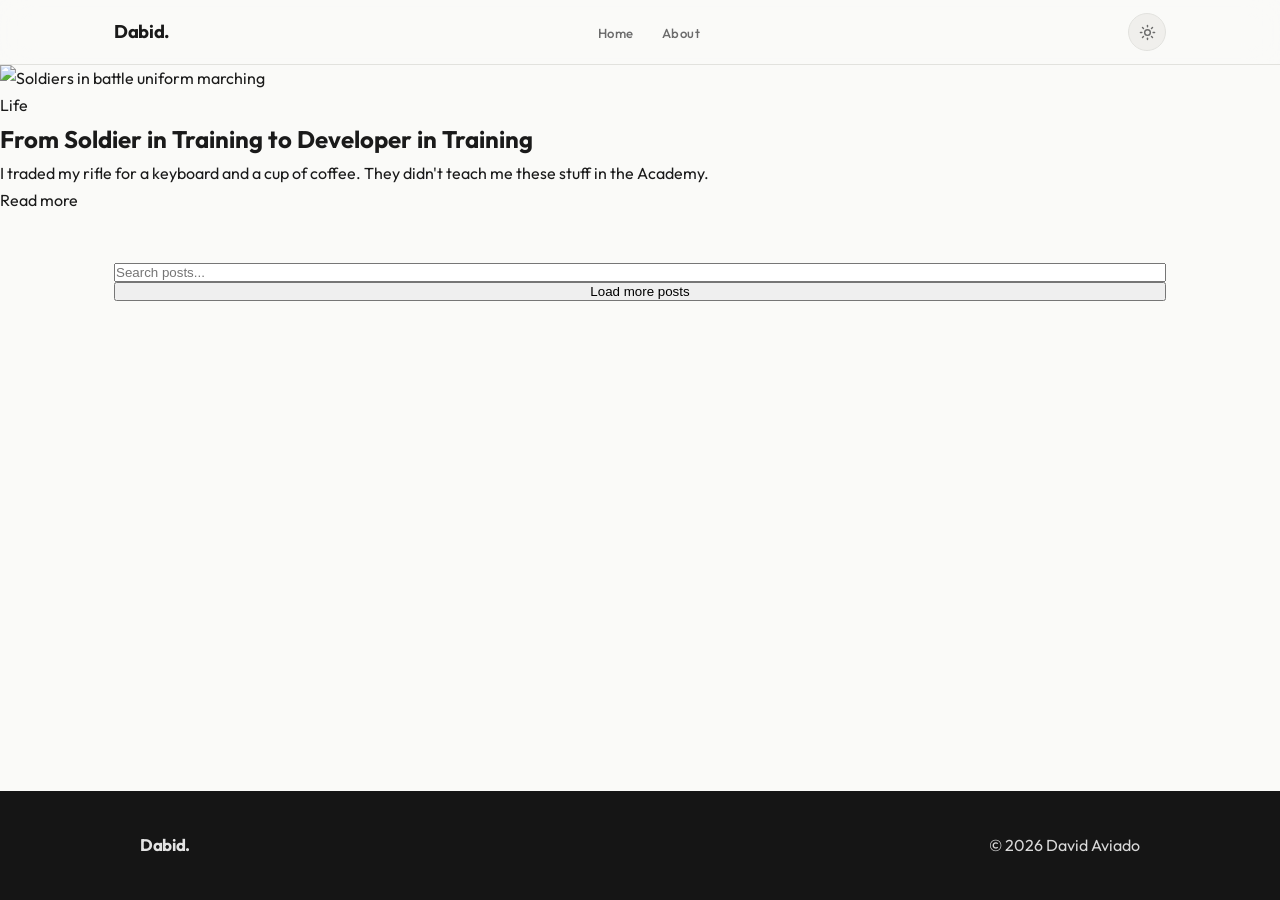
==== commit bdf2c432: "Feat: Style footer logo" ====
--- a/index.html
+++ b/index.html
@@ -110,7 +110,7 @@
        ===================================================== -->
     <footer>
       <div class="footer-container">
-        <span class="nav-logo">Utak ni Dabid.</span>
+        <span class="nav-logo">Dabid.</span>
         <p>© 2026 David Aviado</p>
       </div>
     </footer>
--- a/css/style.css
+++ b/css/style.css
@@ -1,15 +1,11 @@
 /* =============================================================
    style.css — Global Styles, CSS Custom Properties, Reset
-   PRACTICE FILE — implement each TODO to rebuild the design.
    ============================================================= */
 
-/* -------------------------------------------------------------
-DESIGN TOKENS
-------------------------------------------------------------- */
+/* CUSTOM PROPERTIES */
 
 :root {
-  /* Replace these placeholders with real values */
-  --bg: ##fafaf8;
+  --bg: #fafaf8;
   --bg-alt: #f0efec;
   --bg-dark: #151515;
   --text-primary: #1a1a1a;
@@ -24,34 +20,27 @@
   --font-mono: "JetBrains Mono", "Fira Code", monospace;
   --radius: 8px;
   --gap: 1.5rem;
-  --transition: 0.25s cubic-bezier(0.4, 0, 0.2, 1);
-}
-
-/* -------------------------------------------------------------
-DARK MODE
-------------------------------------------------------------- */
+  --transition: 0.25s cubic-bezier(0.4, 0, 0.2, 1) ease;
+}
+
+/* DARK MODE */
 
 [data-theme="dark"] {
-  [data-theme="dark"] {
-    --bg: #0f0f0f;
-    --bg-alt: #181818;
-    --bg-dark: #080808;
-    --text-primary: #ececec;
-    --text-secondary: #888888;
-    --accent: #dc143c;
-    --accent-subtle: rgba(220, 20, 60, 0.1);
-    --accent-glow: rgba(220, 20, 60, 0.22);
-    --border: #252525;
-    --border-light: #1e1e1e;
-    --shadow: rgba(0, 0, 0, 0.4);
-  }
-}
-
-/* -------------------------------------------------------------
-CSS RESET
-------------------------------------------------------------- */
-
-/* TODO: add reset rules here */
+  --bg: #0f0f0f;
+  --bg-alt: #181818;
+  --bg-dark: #080808;
+  --text-primary: #ececec;
+  --text-secondary: #888888;
+  --accent: #dc143c;
+  --accent-subtle: rgba(220, 20, 60, 0.1);
+  --accent-glow: rgba(220, 20, 60, 0.22);
+  --border: #252525;
+  --border-light: #1e1e1e;
+  --shadow: rgba(0, 0, 0, 0.4);
+}
+
+/* CSS RESET */
+
 *,
 *::before,
 *::after {
@@ -64,9 +53,7 @@
   display: block;
   max-width: 100%;
 }
-/* -------------------------------------------------------------
-BASE BODY & LINK STYLES
-------------------------------------------------------------- */
+
 body {
   min-height: 100vh;
   display: flex;
@@ -77,7 +64,11 @@
   line-height: 1.7;
   transition:
     background-color var(--transition),
-    color var(var(--transition));
+    color var(--transition);
+}
+
+main {
+  flex: 1;
 }
 
 a {
@@ -88,27 +79,9 @@
 a:hover {
   text-decoration: none;
 }
-/* -------------------------------------------------------------
-   TODO 5 — KEYFRAME ANIMATIONS
-   Define two @keyframes:
-
-   1. fadeInUp — element fades in AND slides up slightly.
-      from: opacity 0, translateY(18px)
-      to:   opacity 1, translateY(0)
-      Use this on cards, the about section, and post articles.
-
-   2. fadeIn — element fades in only (no movement).
-      from: opacity 0
-      to:   opacity 1
-      Use this on <main> for a gentle page load.
-
-   Then apply fadeIn to the <main> element:
-     animation: fadeIn 0.35s ease both;
-   The "both" fill-mode means the start state applies before
-   the animation runs, preventing a flash of full opacity.
-------------------------------------------------------------- */
-
-/* TODO: define @keyframes fadeInUp and fadeIn here */
+
+/* KEYFRAME ANIMATIONS */
+
 @keyframes fadeInUp {
   from {
     opacity: 0;
@@ -129,34 +102,23 @@
   }
 }
 
-/* TODO: apply fadeIn animation to main */
+/* Page-level entry animation */
 main {
-  animation: fadeIn 0.25s ease both;
-}
-
-/* -------------------------------------------------------------
-   TODO 6 — AVATAR
-   The about page avatar (.avatar class on an <img>):
-     - Fixed size: 108px × 108px
-     - border-radius: 50% makes it a circle
-     - object-fit: cover crops the image to fill the circle
-     - Add a border using --border token
-     - Transition border-color and transform
-
-   Hover effect (the "surprise"):
-     - border-color changes to --accent
-     - transform: scale(1.05) — subtle grow
-------------------------------------------------------------- */
+  animation: fadeIn 0.35s ease both;
+}
+
+/* AVATAR */
 
 .avatar {
   width: 108px;
   height: 108px;
   border-radius: 50%;
   object-fit: cover;
-  border: var(--border);
+  margin-bottom: 1rem;
+  border: 3px solid var(--border);
   transition:
     border-color var(--transition),
-    transform var(--transition);
+    transform 0.3s ease;
 }
 
 .avatar:hover {
@@ -164,23 +126,10 @@
   transform: scale(1.05);
 }
 
-/* -------------------------------------------------------------
-   TODO 7 — ABOUT PAGE LAYOUT
-   The about page uses two containers:
-     - .about-section: outer section with vertical padding and
-       a max-width of ~680px, centered with margin: 0 auto
-     - .about-container: inner flex column, centered items,
-       gap between children, with a fadeInUp entrance animation
-
-   Typography inside .about-container:
-     - h1: large font (use clamp() for responsive sizing),
-           heavy weight, tight letter-spacing (-0.03em)
-     - p: secondary text color, comfortable line-height (1.8)
-     - h2 (subheading): smaller, muted, slightly spaced letters
-------------------------------------------------------------- */
+/* ABOUT PAGE */
 
 .about-section {
-  padding: 4rem 0;
+  padding: 5rem var(--gap);
   max-width: 680px;
   margin: 0 auto;
 }
@@ -188,132 +137,155 @@
 .about-container {
   display: flex;
   flex-direction: column;
+  align-items: center;
+  text-align: center;
+  gap: 0.5rem;
+  animation: fadeInUp 0.5s ease both;
 }
 
 .about-container h1 {
-  /* TODO */
+  font-size: clamp(1.75rem, 4vw, 2.5rem);
+  font-weight: 700;
+  letter-spacing: -0.03em;
+  line-height: 1.15;
+  margin-bottom: 0.25rem;
 }
 
 .about-container > p {
-  /* TODO */
+  color: var(--text-secondary);
+  max-width: 460px;
+  line-height: 1.8;
+  margin-bottom: 1rem;
 }
 
 .about-container h2 {
-  /* TODO */
-}
-
-/* -------------------------------------------------------------
-   TODO 8 — SKILLS BADGES (the hover "surprise" on about page)
-   .skills-list is a flex-wrapped list of badges:
-     - list-style: none
-     - display: flex, flex-wrap: wrap, justify-content: center
-     - gap between badges
-
-   Each <li> badge:
-     - background: --accent-subtle (very light tint)
-     - color: --accent
-     - padding: 0.35rem 0.85rem
-     - border-radius: --radius
-     - font-family: --font-mono (gives a developer/code feel)
-     - font-size: ~0.72rem
-     - border: 1px solid --border
-     - Transition: transform, background, color, border-color,
-       box-shadow (all using --transition)
-
-   Hover effect (the satisfying pop):
-     - transform: translateY(-2px) — float up slightly
-     - background changes to --accent (full color fill)
-     - color becomes #fff (white text on colored background)
-     - border-color: --accent
-     - box-shadow: uses --accent-glow for a soft color glow
-------------------------------------------------------------- */
+  font-size: 0.85rem;
+  font-weight: 500;
+  color: var(--text-secondary);
+  margin-top: 1.25rem;
+  margin-bottom: 0.5rem;
+  letter-spacing: 0.02em;
+}
 
 .skills-list {
-  /* TODO */
+  list-style: none;
+  display: flex;
+  flex-wrap: wrap;
+  justify-content: center;
+  gap: 0.5rem;
+  margin-bottom: 2rem;
 }
 
 .skills-list li {
-  /* TODO */
+  background: var(--accent-subtle);
+  color: var(--accent);
+  padding: 0.35rem 0.85rem;
+  border-radius: var(--radius);
+  font-family: var(--font-mono);
+  font-size: 0.72rem;
+  font-weight: 500;
+  letter-spacing: 0.02em;
+  border: 1px solid var(--border);
+  cursor: default;
+  transition:
+    transform var(--transition),
+    background var(--transition),
+    color var(--transition),
+    border-color var(--transition),
+    box-shadow var(--transition);
 }
 
 .skills-list li:hover {
-  /* TODO */
-}
-
-/* -------------------------------------------------------------
-   TODO 9 — POST ARTICLE
-   The post page article (.post-article):
-     - padding: 3.5rem top/bottom, var(--gap) left/right
-     - max-width: ~720px, centered
-     - fadeInUp animation with a slight delay (0.1s) so it
-       enters after the hero image has loaded
-
-   Post hero image (.post-hero img):
-     - full width, max-height: 500px, object-fit: cover
-
-   Post metadata (.post-meta):
-     - font-family: --font-mono (dates/category look like code)
-     - small font size (0.72rem), letter-spacing: 0.03em
-     - secondary text color
-
-   Article headings and paragraphs:
-     - h1: large, tight letter-spacing, 700 weight
-     - p: secondary text color, generous line-height (1.9)
-
-   .more-posts section (related posts at bottom of post page):
-     - background: --bg-alt
-     - centered heading, bottom padding
-------------------------------------------------------------- */
+  transform: translateY(-2px);
+  background: var(--accent);
+  color: #fff;
+  border-color: var(--accent);
+  box-shadow: 0 4px 12px var(--accent-glow);
+}
+
+/* POST ARTICLE */
 
 .post-article {
-  /* TODO */
+  padding: 3.5rem var(--gap);
+  max-width: 720px;
+  margin: 0 auto;
+  animation: fadeInUp 0.5s ease 0.1s both;
+}
+
+.post-container {
+  max-width: 100%;
 }
 
 .post-hero {
-  /* TODO */
+  width: 100%;
+  overflow: hidden;
 }
 
 .post-hero img {
-  /* TODO */
+  width: 100%;
+  max-height: 500px;
+  object-fit: cover;
 }
 
 .post-meta {
-  /* TODO */
+  display: flex;
+  gap: 1.5rem;
+  font-family: var(--font-mono);
+  font-size: 0.72rem;
+  letter-spacing: 0.03em;
+  color: var(--text-secondary);
+  margin-bottom: 1.5rem;
+  transition: color var(--transition);
+}
+
+.post-article .tag {
+  display: inline-block;
+  margin-bottom: 0.75rem;
 }
 
 .post-article h1 {
-  /* TODO */
+  font-size: clamp(1.75rem, 4vw, 2.5rem);
+  font-weight: 700;
+  letter-spacing: -0.03em;
+  line-height: 1.15;
+  margin-bottom: 1.5rem;
 }
 
 .post-article p {
-  /* TODO */
+  margin-bottom: 1.75rem;
+  line-height: 1.9;
+  color: var(--text-secondary);
+  transition: color var(--transition);
 }
 
 .more-posts {
-  /* TODO */
+  padding: 4rem 0;
+  background: var(--bg-alt);
+  transition: background var(--transition);
 }
 
 .more-posts h2 {
-  /* TODO */
-}
-
-/* -------------------------------------------------------------
-   TODO 10 — READING PROGRESS BAR
-   A thin bar fixed at the very top of the viewport that grows
-   from left to right as the user scrolls down the article.
-   JavaScript controls the width via: bar.style.width = X + '%'
-
-   CSS requirements:
-     - position: fixed (stays at top while scrolling)
-     - top: 0, left: 0
-     - height: 2px (thin and subtle)
-     - background: --accent
-     - z-index: 200 (above the sticky header at z-index 100)
-     - width: 0% initial (JS drives it from there)
-     - pointer-events: none (so it never blocks clicks)
-     - transition: width 0.1s linear (smooth fill, not jumpy)
-------------------------------------------------------------- */
+  font-size: 1.5rem;
+  font-weight: 600;
+  margin-bottom: 2rem;
+  text-align: center;
+  letter-spacing: -0.02em;
+}
+
+.btn-like {
+  margin-top: 1.5rem;
+}
+
+/* READING PROGRESS BAR */
 
 .reading-progress {
-  /* TODO */
-}
+  position: fixed;
+  top: 0;
+  left: 0;
+  height: 2px;
+  background: var(--accent);
+  z-index: 200;
+  width: 0%;
+  transition: width 0.1s linear;
+  pointer-events: none;
+}
--- a/css/nav.css
+++ b/css/nav.css
@@ -1,273 +1,186 @@
 /* =============================================================
    nav.css — Header & Navigation Styles
-   PRACTICE FILE — implement each TODO to rebuild the design.
    ============================================================= */
 
-/* -------------------------------------------------------------
-   TODO 1 — STICKY FROSTED GLASS HEADER
-   The header should stick to the top of the page as the user
-   scrolls (position: sticky, top: 0).
-
-   Instead of a solid background, use a semi-transparent one
-   combined with a blur effect to create a "frosted glass" look:
-     - background-color: rgba(250, 250, 248, 0.85)
-       (85% opacity — you can see page content through it)
-     - backdrop-filter: blur(16px)
-     - -webkit-backdrop-filter: blur(16px) (Safari prefix)
-     - border-bottom: 1px solid var(--border)
-     - z-index: 100 (above page content, below progress bar)
-     - transition: background-color and border-color using
-       var(--transition) so dark mode switches smoothly
-------------------------------------------------------------- */
-
 header {
-  /* TODO */
+  position: sticky;
+  top: 0;
+  background-color: rgba(250, 250, 248, 0.85);
+  backdrop-filter: blur(16px);
+  -webkit-backdrop-filter: blur(16px);
+  border-bottom: 1px solid var(--border);
+  z-index: 100;
+  transition:
+    background-color var(--transition),
+    border-color var(--transition);
 }
 
-/* -------------------------------------------------------------
-   TODO 2 — DARK MODE HEADER
-   When [data-theme="dark"] is active, the light rgba background
-   looks wrong. Override it with the dark equivalent:
-     background-color: rgba(15, 15, 15, 0.85)
-   The blur and border are inherited from above — only the
-   background color needs to change.
-------------------------------------------------------------- */
-
 [data-theme="dark"] header {
-  /* TODO */
+  background-color: rgba(15, 15, 15, 0.85);
 }
 
-/* -------------------------------------------------------------
-   TODO 3 — NAV CONTAINER
-   .nav-container is the inner flex row inside the header:
-     - display: flex
-     - justify-content: space-between (logo on left, links/toggle on right)
-     - align-items: center
-     - max-width: 1100px, centered with margin: 0 auto
-     - padding: 0 var(--gap) (no vertical padding — height controls it)
-     - height: 64px (fixed height so the frosted glass is consistent)
-------------------------------------------------------------- */
-
 .nav-container {
-  /* TODO */
+  display: flex;
+  justify-content: space-between;
+  align-items: center;
+  max-width: 1100px;
+  margin: 0 auto;
+  padding: 0 var(--gap);
+  height: 64px;
 }
 
-/* -------------------------------------------------------------
-   TODO 4 — LOGO LINK
-   .nav-logo is the blog name text link:
-     - font-weight: 700
-     - color: --text-primary
-     - font-size: ~1.15rem
-     - letter-spacing: -0.02em (slightly tight, like a brand mark)
-     - transition: color
-
-   Hover: color changes to --accent
-------------------------------------------------------------- */
-
 .nav-logo {
-  /* TODO */
+  font-weight: 700;
+  color: var(--text-primary);
+  font-size: 1.15rem;
+  letter-spacing: -0.02em;
+  transition: color var(--transition);
 }
 
 .nav-logo:hover {
-  /* TODO */
+  color: var(--accent);
 }
 
-/* -------------------------------------------------------------
-   TODO 5 — NAV LINKS (background highlight on hover)
-   .nav-links is a <ul> with the page links:
-     - display: flex, gap: 0.5rem
-     - list-style: none
-
-   Each <a> inside .nav-links:
-     - color: --text-secondary (muted by default)
-     - font-size: 0.82rem, font-weight: 500
-     - letter-spacing: 0.03em
-     - padding: 0.35rem 0.65rem
-     - border-radius: 6px
-     - transition: color and background
-
-   Hover "surprise": instead of just changing text color,
-   add a background fill to make it feel like a code editor
-   selection or IDE tab:
-     color: --text-primary
-     background: --accent-subtle
-------------------------------------------------------------- */
-
 .nav-links {
-  /* TODO */
+  display: flex;
+  gap: 0.5rem;
+  list-style: none;
 }
 
+/* Links with background highlight on hover (like code editor selection) */
+
 .nav-links a {
-  /* TODO */
+  color: var(--text-secondary);
+  font-size: 0.82rem;
+  font-weight: 500;
+  letter-spacing: 0.03em;
+  padding: 0.35rem 0.65rem;
+  border-radius: 6px;
+  transition:
+    color var(--transition),
+    background var(--transition);
 }
 
 .nav-links a:hover {
-  /* TODO */
+  color: var(--text-primary);
+  background: var(--bg-alt);
 }
 
-/* -------------------------------------------------------------
-   TODO 6 — THEME TOGGLE BUTTON (the circular icon button)
-   .theme-toggle is a <button> that holds the SVG icon:
-     - background: --bg-alt
-     - border: 1px solid --border
-     - border-radius: 50% (circle)
-     - width: 38px, height: 38px
-     - display: flex, align-items: center, justify-content: center
-     - cursor: pointer
-     - padding: 0
-     - color: --text-secondary
-     - transition: border-color, background, color, box-shadow
-
-   Hover state (hint that it's interactive):
-     - border-color: --accent
-     - color: --accent
-     - box-shadow: 0 0 0 3px var(--accent-subtle)
-       (a soft "ring" glow effect)
-
-   Active state (click feedback):
-     - transform: scale(0.88)
-------------------------------------------------------------- */
+/* === THEME TOGGLE (SVG sun/moon) === */
 
 .theme-toggle {
-  /* TODO */
+  background: var(--bg-alt);
+  border: 1px solid var(--border);
+  border-radius: 50%;
+  width: 38px;
+  height: 38px;
+  display: flex;
+  align-items: center;
+  justify-content: center;
+  cursor: pointer;
+  padding: 0;
+  color: var(--text-secondary);
+  transition:
+    border-color var(--transition),
+    background var(--transition),
+    color var(--transition),
+    box-shadow var(--transition);
 }
 
 .theme-toggle:hover {
-  /* TODO */
+  border-color: var(--accent);
+  color: var(--accent);
+  box-shadow: 0 0 0 3px var(--accent-subtle);
 }
 
 .theme-toggle:active {
-  /* TODO */
+  transform: scale(0.88);
 }
 
-/* -------------------------------------------------------------
-   TODO 7 — DARK MODE TOGGLE GLOW
-   In dark mode, the toggle button should already look "activated"
-   to hint that clicking will bring light back. Apply an
-   always-on version of the hover styles:
-     - background: --accent-subtle
-     - border-color: --accent
-     - color: --accent
-
-   Selector: [data-theme="dark"] .theme-toggle
-------------------------------------------------------------- */
-
-/* TODO */
-
-/* -------------------------------------------------------------
-   TODO 8 — SVG ICON SIZING
-   .toggle-icon is the <svg> inside the button:
-     - width: 17px, height: 17px
-     - display: block
-     - overflow: visible (rays of sun icon extend beyond bounds)
-------------------------------------------------------------- */
-
-.toggle-icon {
-  /* TODO */
+/* In dark mode, glow to hint "click to bring light" */
+[data-theme="dark"] .theme-toggle {
+  background: var(--accent-subtle);
+  border-color: var(--accent);
+  color: var(--accent);
 }
 
-/* -------------------------------------------------------------
-   TODO 9 — SUN & MOON ICON CROSS-FADE (the animated SVG swap)
-   The SVG contains two <g> groups: .sun-icon and .moon-icon.
-   Both sit in the same 24×24 viewBox, stacked on top of each other.
-   You animate between them using opacity + transform.
+/* The SVG container */
+.toggle-icon {
+  width: 17px;
+  height: 17px;
+  display: block;
+  overflow: visible;
+}
 
-   Both icons share base transition properties:
-     - transform-box: fill-box
-       (makes transform-origin relative to the element itself,
-       not the SVG canvas — required for rotation to work right)
-     - transform-origin: center
-     - transition:
-         opacity 0.3s ease,
-         transform 0.4s cubic-bezier(0.34, 1.56, 0.64, 1)
-       The cubic-bezier here is a "spring" curve — it slightly
-       overshoots then settles, giving a satisfying bounce.
-
-   LIGHT MODE (default):
-     - .sun-icon: opacity 1, scale(1) rotate(0deg)  — visible
-     - .moon-icon: opacity 0, scale(0.3) rotate(90deg)  — hidden,
-       rotated and shrunken so it "flies in" when dark mode activates
-
-   DARK MODE (when [data-theme="dark"] is on html):
-     - .sun-icon: opacity 0, scale(0.3) rotate(-90deg) — hidden
-     - .moon-icon: opacity 1, scale(1) rotate(0deg)  — visible
-------------------------------------------------------------- */
-
+/* Both groups sit in the same 24×24 SVG space */
 .sun-icon,
 .moon-icon {
-  /* TODO: shared transition and transform-box properties */
+  transform-box: fill-box;
+  transform-origin: center;
+  transition:
+    opacity 0.3s ease,
+    transform 0.4s cubic-bezier(0.34, 1.56, 0.64, 1);
 }
 
-/* Light mode states */
+/* Light mode: sun visible, moon hidden */
 .sun-icon {
-  /* TODO: visible state */
+  opacity: 1;
+  transform: scale(1) rotate(0deg);
 }
 
 .moon-icon {
-  /* TODO: hidden state */
+  opacity: 0;
+  transform: scale(0.3) rotate(90deg);
 }
 
-/* Dark mode states */
+/* Dark mode: moon visible, sun hidden */
 [data-theme="dark"] .sun-icon {
-  /* TODO: hidden state */
+  opacity: 0;
+  transform: scale(0.3) rotate(-90deg);
 }
 
 [data-theme="dark"] .moon-icon {
-  /* TODO: visible state */
+  opacity: 1;
+  transform: scale(1) rotate(0deg);
 }
 
-/* -------------------------------------------------------------
-   TODO 10 — HAMBURGER BUTTON (mobile menu toggle)
-   The hamburger is hidden on desktop and shown on mobile.
-   It's a plain <button> with a ☰ character:
-     - display: none (hidden by default — mobile shows it)
-     - background: none, border: none
-     - font-size: 1.4rem
-     - cursor: pointer
-     - color: --text-primary
-     - padding: 0.25rem
-     - line-height: 1
-     - transition: color
-------------------------------------------------------------- */
+/* Hamburger */
 
 .hamburger {
-  /* TODO */
+  display: none;
+  background: none;
+  border: none;
+  font-size: 1.4rem;
+  cursor: pointer;
+  color: var(--text-primary);
+  padding: 0.25rem;
+  line-height: 1;
+  transition: color var(--transition);
 }
 
-/* -------------------------------------------------------------
-   TODO 11 — MOBILE NAVIGATION
-   At max-width: 768px, the nav becomes a dropdown:
-
-   .nav-links (hidden by default on mobile):
-     - display: none
-     - position: absolute (drops below the header)
-     - top: 64px (the header height)
-     - left: 0, right: 0 (full width)
-     - background-color: --bg
-     - border-bottom: 1px solid --border
-     - flex-direction: column
-     - padding: 1.5rem var(--gap)
-     - gap: 0.5rem
-     - transition: background-color
-
-   .nav-links.open (JavaScript adds this class on hamburger click):
-     - display: flex
-     - animation: fadeInUp 0.2s ease both
-
-   .hamburger:
-     - display: block (visible on mobile)
-------------------------------------------------------------- */
+/* Mobile nav */
 
 @media (max-width: 768px) {
   .nav-links {
-    /* TODO */
+    display: none;
+    position: absolute;
+    top: 64px;
+    left: 0;
+    right: 0;
+    background-color: var(--bg);
+    border-bottom: 1px solid var(--border);
+    flex-direction: column;
+    padding: 1.5rem var(--gap);
+    gap: 0.5rem;
+    transition: background-color var(--transition);
   }
 
   .nav-links.open {
-    /* TODO */
+    display: flex;
+    animation: fadeInUp 0.2s ease both;
   }
 
   .hamburger {
-    /* TODO */
+    display: block;
   }
 }
--- a/css/footer.css
+++ b/css/footer.css
@@ -3,74 +3,62 @@
    PRACTICE FILE — implement each TODO to rebuild the design.
    ============================================================= */
 
-/* -------------------------------------------------------------
-   TODO 1 — FOOTER BASE
-   The footer uses a very dark background to contrast with the
-   rest of the page:
-     - background-color: --bg-dark (near black)
-     - color: rgba(250, 250, 250, 0.85) (soft white, not harsh)
-     - padding: 2.5rem var(--gap)
-     - transition: background-color (for dark/light mode switch)
-------------------------------------------------------------- */
+:root {
+  --bg: #fafaf8;
+  --bg-alt: #f0efec;
+  --bg-dark: #151515;
+  --text-primary: #1a1a1a;
+  --text-secondary: #6b6b6b;
+  --accent: #dc143c;
+  --accent-subtle: rgba(220, 20, 60, 0.08);
+  --accent-glow: rgba(220, 20, 60, 0.18);
+  --border: #e2e2de;
+  --border-light: #ebebea;
+  --shadow: rgba(0, 0, 0, 0.06);
+  --font-sans: "Outfit", system-ui, sans-serif;
+  --font-mono: "JetBrains Mono", "Fira Code", monospace;
+  --radius: 8px;
+  --gap: 1.5rem;
+  --transition: 0.25s cubic-bezier(0.4, 0, 0.2, 1) ease;
+}
 
 footer {
-  /* TODO */
+  background-color: var(--bg-dark);
+  color: rgba(250, 250, 250, 0.85);
+  padding: 2.5rem var(--gap);
+  transition: background-color var(--transition);
 }
 
-/* -------------------------------------------------------------
-   TODO 2 — FOOTER CONTAINER
-   .footer-container lays out logo and copyright side by side:
-     - max-width: 1100px, margin: 0 auto (centered)
-     - display: flex
-     - justify-content: space-between
-     - align-items: center
-     - flex-wrap: wrap (wraps to column on narrow screens)
-     - gap: 1rem
-
-   On mobile (max-width: 768px):
-     - flex-direction: column
-     - text-align: center
-------------------------------------------------------------- */
-
 .footer-container {
-  /* TODO */
+  max-width: 1000px;
+  margin: 0 auto;
+  display: flex;
+  justify-content: space-between;
+  align-items: center;
+  flex-wrap: wrap;
+  gap: 1rem;
 }
 
 @media (max-width: 768px) {
   .footer-container {
-    /* TODO */
+    flex-direction: column;
+    text-align: center;
   }
 }
 
-/* -------------------------------------------------------------
-   TODO 3 — FOOTER LOGO (letter-spacing animation on hover)
-   The .nav-logo inside the footer needs different colors than
-   the header version, so target it specifically:
-   .footer-container .nav-logo
-
-   Base styles:
-     - font-weight: 700
-     - color: rgba(250, 250, 250, 0.9) (slightly dimmed white)
-     - font-size: 1.05rem
-     - letter-spacing: -0.02em (slightly tight by default)
-     - transition: letter-spacing 0.35s ease, color var(--transition)
-       Note: use a separate easing for letter-spacing — it needs
-       a longer, smoother transition than color.
-
-   Hover "surprise" — the logo stretches:
-     - letter-spacing: 0.06em (expands outward — total swing of 0.08em)
-     - color: #fff (full white)
-
-   This is a simple but memorable interaction: letters physically
-   spread apart like a breath, then contract when you leave.
-------------------------------------------------------------- */
-
 .footer-container .nav-logo {
-  /* TODO */
+  font-weight: 700;
+  color: rgba(250, 250, 250, 0.9);
+  font-size: 1.05rem;
+  letter-spacing: -0.02em;
+  transition:
+    letter-spacing 0.35s ease,
+    color var(--transition);
 }
 
 .footer-container .nav-logo:hover {
-  /* TODO */
+  letter-spacing: 0.065em;
+  color: #fff;
 }
 
 /* -------------------------------------------------------------
--- a/css/post-card.css
+++ b/css/post-card.css
@@ -3,59 +3,61 @@
    PRACTICE FILE — implement each TODO to rebuild the design.
    ============================================================= */
 
-/* -------------------------------------------------------------
-   TODO 1 — POSTS GRID (CSS Grid layout)
-   .posts-section is the outer wrapper (no padding needed here).
-   .posts-container is the inner centered wrapper:
-     - max-width: 1100px, margin: 0 auto
-     - padding: 3rem var(--gap)
-     - display: flex, flex-direction: column (stacks search,
-       grid, and load-more button vertically)
-
-   .posts-grid is the actual grid:
-     - display: grid  ← CRITICAL — without this, nothing works
-     - grid-template-columns: repeat(auto-fill, minmax(300px, 1fr))
-       This creates a responsive grid: cards are at least 300px
-       wide, and as many columns fit as the screen allows.
-     - gap: 2rem
-------------------------------------------------------------- */
+:root {
+  --bg: #fafaf8;
+  --bg-alt: #f0efec;
+  --bg-dark: #151515;
+  --text-primary: #1a1a1a;
+  --text-secondary: #6b6b6b;
+  --accent: #dc143c;
+  --accent-subtle: rgba(220, 20, 60, 0.08);
+  --accent-glow: rgba(220, 20, 60, 0.18);
+  --border: #e2e2de;
+  --border-light: #ebebea;
+  --shadow: rgba(0, 0, 0, 0.06);
+  --font-sans: "Outfit", system-ui, sans-serif;
+  --font-mono: "JetBrains Mono", "Fira Code", monospace;
+  --radius: 8px;
+  --gap: 1.5rem;
+  --transition: 0.25s cubic-bezier(0.4, 0, 0.2, 1);
+}
 
 .posts-section {
-  /* TODO */
+  padding: 0;
 }
 
 .posts-container {
-  /* TODO */
+  max-width: 1100px;
+  margin: 0 auto;
+  padding: 3rem var(--gap);
+  display: flex;
+  flex-direction: column;
 }
 
 .posts-grid {
-  /* TODO: MUST include display: grid */
-}
-
-/* -------------------------------------------------------------
-   TODO 2 — POST CARD (base styles)
-   .post-card is the card container:
-     - background: --bg
-     - border: 1px solid --border-light
-     - border-radius: --radius
-     - overflow: hidden (clips the image zoom)
-     - cursor: pointer
-     - position: relative (needed for the ::before accent line)
-     - Transition: transform, border-color, box-shadow
-     - animation: fadeInUp 0.45s ease both (entrance animation)
-
-   Hover:
-     - transform: translateY(-4px) — card lifts up
-     - border-color: --border
-     - box-shadow: 0 8px 24px var(--shadow)
-------------------------------------------------------------- */
+  display: grid;
+  grid-template-columns: repeat(autofill, minmax(300px, 1fr));
+  gap: 2rem;
+}
 
 .post-card {
-  /* TODO */
+  background-color: var(--bg);
+  border: 1px solid var(--border-light);
+  border-radius: var(--radius);
+  overflow: hidden;
+  cursor: pointer;
+  position: relative;
+  transition:
+    tansform var(--transition),
+    border-color var(--transition),
+    box-shadow var(--transition);
+  animation: fadeInUp 0.45s ease both;
 }
 
 .post-card:hover {
-  /* TODO */
+  transform: translateY(-4px);
+  border-color: var(--border);
+  box-shadow: 0 8px 24px var(--shadow);
 }
 
 /* -------------------------------------------------------------
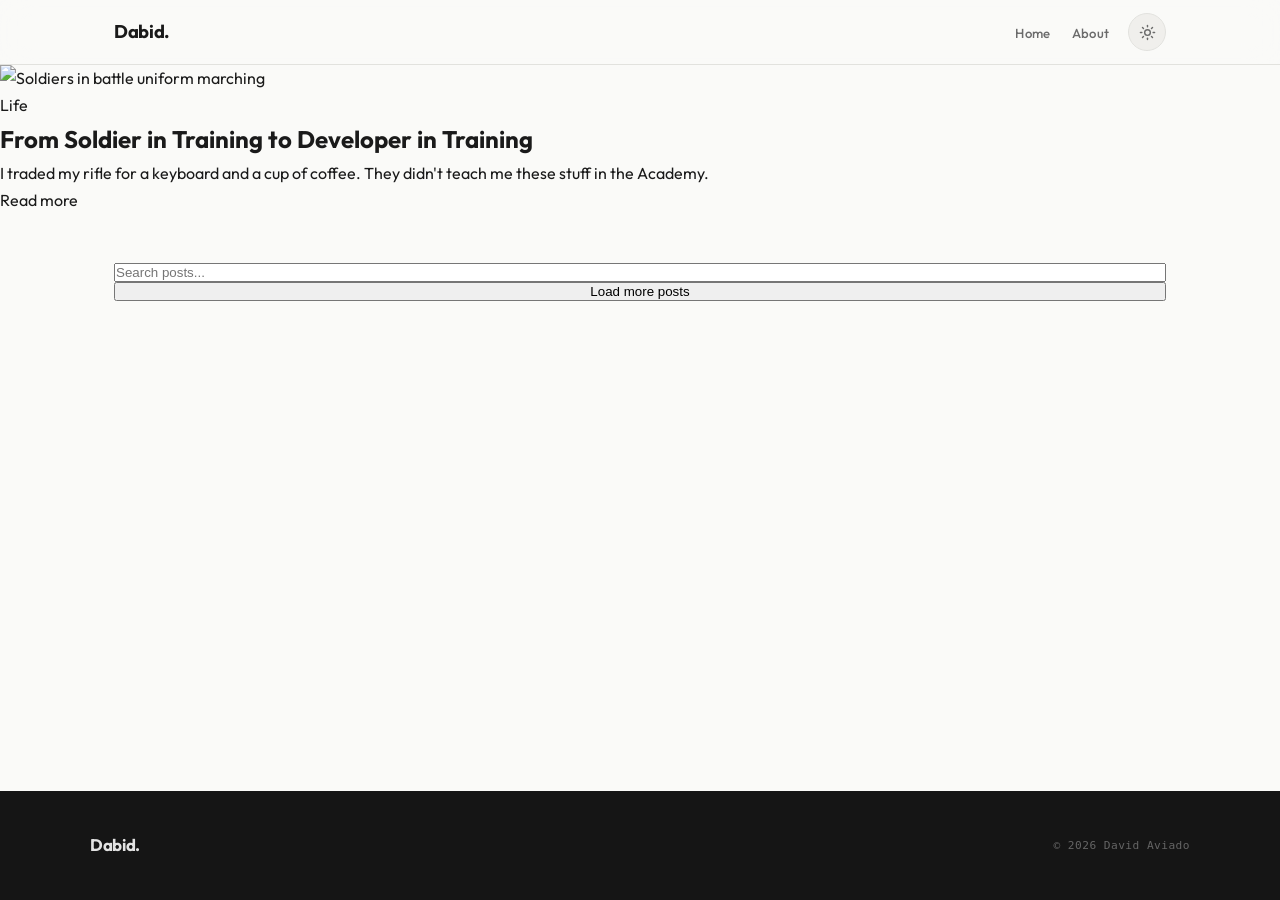
==== commit a21d00d4: "Feat: Change navbar layout" ====
--- a/index.html
+++ b/index.html
@@ -24,47 +24,49 @@
     <header>
       <div class="nav-container">
         <a href="index.html" class="nav-logo">Dabid.</a>
-        <nav>
-          <ul class="nav-links">
-            <li><a href="index.html">Home</a></li>
-            <li><a href="about.html">About</a></li>
-          </ul>
-        </nav>
-        <button
-          class="theme-toggle"
-          aria-label="Toggle dark mode"
-          title="Toggle dark mode"
-        >
-          <svg class="toggle-icon" viewBox="0 0 24 24" aria-hidden="true">
-            <g
-              class="sun-icon"
-              fill="none"
-              stroke="currentColor"
-              stroke-width="2"
-              stroke-linecap="round"
-            >
-              <circle cx="12" cy="12" r="4" />
-              <line x1="12" y1="2" x2="12" y2="4" />
-              <line x1="12" y1="20" x2="12" y2="22" />
-              <line x1="2" y1="12" x2="4" y2="12" />
-              <line x1="20" y1="12" x2="22" y2="12" />
-              <line x1="4.93" y1="4.93" x2="6.34" y2="6.34" />
-              <line x1="17.66" y1="17.66" x2="19.07" y2="19.07" />
-              <line x1="19.07" y1="4.93" x2="17.66" y2="6.34" />
-              <line x1="4.93" y1="19.07" x2="6.34" y2="17.66" />
-            </g>
-            <g
-              class="moon-icon"
-              fill="none"
-              stroke="currentColor"
-              stroke-width="2"
-              stroke-linecap="round"
-              stroke-linejoin="round"
-            >
-              <path d="M21 12.79A9 9 0 1 1 11.21 3 7 7 0 0 0 21 12.79z" />
-            </g>
-          </svg>
-        </button>
+        <div class="nav-btn">
+          <nav>
+            <ul class="nav-links">
+              <li><a href="index.html">Home</a></li>
+              <li><a href="about.html">About</a></li>
+            </ul>
+          </nav>
+          <button
+            class="theme-toggle"
+            aria-label="Toggle dark mode"
+            title="Toggle dark mode"
+          >
+            <svg class="toggle-icon" viewBox="0 0 24 24" aria-hidden="true">
+              <g
+                class="sun-icon"
+                fill="none"
+                stroke="currentColor"
+                stroke-width="2"
+                stroke-linecap="round"
+              >
+                <circle cx="12" cy="12" r="4" />
+                <line x1="12" y1="2" x2="12" y2="4" />
+                <line x1="12" y1="20" x2="12" y2="22" />
+                <line x1="2" y1="12" x2="4" y2="12" />
+                <line x1="20" y1="12" x2="22" y2="12" />
+                <line x1="4.93" y1="4.93" x2="6.34" y2="6.34" />
+                <line x1="17.66" y1="17.66" x2="19.07" y2="19.07" />
+                <line x1="19.07" y1="4.93" x2="17.66" y2="6.34" />
+                <line x1="4.93" y1="19.07" x2="6.34" y2="17.66" />
+              </g>
+              <g
+                class="moon-icon"
+                fill="none"
+                stroke="currentColor"
+                stroke-width="2"
+                stroke-linecap="round"
+                stroke-linejoin="round"
+              >
+                <path d="M21 12.79A9 9 0 1 1 11.21 3 7 7 0 0 0 21 12.79z" />
+              </g>
+            </svg>
+          </button>
+        </div>
         <button class="hamburger" aria-label="Open menu">☰</button>
       </div>
     </header>
--- a/css/nav.css
+++ b/css/nav.css
@@ -29,6 +29,12 @@
   height: 64px;
 }
 
+.nav-btn {
+  display: flex;
+  gap: 0.5rem;
+  align-items: center;
+}
+
 .nav-logo {
   font-weight: 700;
   color: var(--text-primary);
@@ -43,7 +49,6 @@
 
 .nav-links {
   display: flex;
-  gap: 0.5rem;
   list-style: none;
 }
 
--- a/css/footer.css
+++ b/css/footer.css
@@ -1,26 +1,6 @@
 /* =============================================================
    footer.css — Footer Styles
-   PRACTICE FILE — implement each TODO to rebuild the design.
    ============================================================= */
-
-:root {
-  --bg: #fafaf8;
-  --bg-alt: #f0efec;
-  --bg-dark: #151515;
-  --text-primary: #1a1a1a;
-  --text-secondary: #6b6b6b;
-  --accent: #dc143c;
-  --accent-subtle: rgba(220, 20, 60, 0.08);
-  --accent-glow: rgba(220, 20, 60, 0.18);
-  --border: #e2e2de;
-  --border-light: #ebebea;
-  --shadow: rgba(0, 0, 0, 0.06);
-  --font-sans: "Outfit", system-ui, sans-serif;
-  --font-mono: "JetBrains Mono", "Fira Code", monospace;
-  --radius: 8px;
-  --gap: 1.5rem;
-  --transition: 0.25s cubic-bezier(0.4, 0, 0.2, 1) ease;
-}
 
 footer {
   background-color: var(--bg-dark);
@@ -30,20 +10,13 @@
 }
 
 .footer-container {
-  max-width: 1000px;
+  max-width: 1100px;
   margin: 0 auto;
   display: flex;
   justify-content: space-between;
   align-items: center;
   flex-wrap: wrap;
   gap: 1rem;
-}
-
-@media (max-width: 768px) {
-  .footer-container {
-    flex-direction: column;
-    text-align: center;
-  }
 }
 
 .footer-container .nav-logo {
@@ -57,39 +30,30 @@
 }
 
 .footer-container .nav-logo:hover {
-  letter-spacing: 0.065em;
+  letter-spacing: 0.06em;
   color: #fff;
 }
 
-/* -------------------------------------------------------------
-   TODO 4 — COPYRIGHT TEXT
-   The copyright paragraph should feel like a timestamp or
-   version number — small and technical:
-     - font-family: --font-mono (monospace feels like metadata)
-     - font-size: 0.7rem
-     - letter-spacing: 0.04em
-     - color: rgba(250, 250, 250, 0.35) (very muted — secondary info)
-------------------------------------------------------------- */
-
 .footer-container p {
-  /* TODO */
+  font-family: var(--font-mono);
+  font-size: 0.7rem;
+  letter-spacing: 0.04em;
+  color: rgba(250, 250, 250, 0.35);
 }
 
-/* -------------------------------------------------------------
-   TODO 5 — FOOTER LINKS (if any are added later)
-   Keep link styles consistent with the dark footer background:
-     - color: rgba(250, 250, 250, 0.6) (dimmed white)
-     - text-decoration: none
-     - transition: color
-
-   On hover:
-     - color: rgba(250, 250, 250, 0.95) (near full white)
-------------------------------------------------------------- */
+@media (max-width: 768px) {
+  .footer-container {
+    flex-direction: column;
+    text-align: center;
+  }
+}
 
 footer a {
-  /* TODO */
+  color: rgba(250, 250, 250, 0.6);
+  text-decoration: none;
+  transition: color var(--transition);
 }
 
 footer a:hover {
-  /* TODO */
+  color: rgba(250, 250, 250, 0.95);
 }
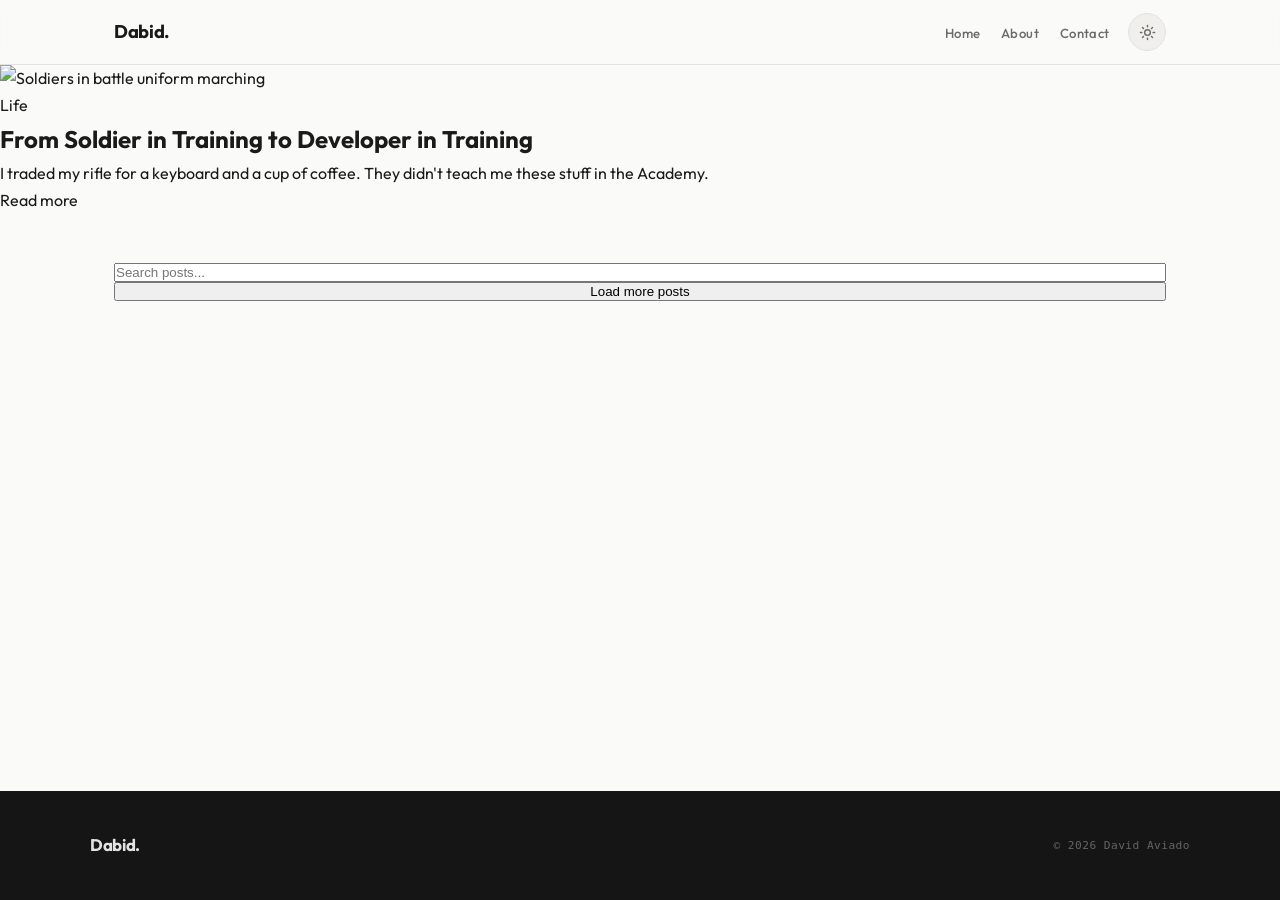
==== commit f42714bf: "Feat: Add contact link in the navbar" ====
--- a/index.html
+++ b/index.html
@@ -29,6 +29,7 @@
             <ul class="nav-links">
               <li><a href="index.html">Home</a></li>
               <li><a href="about.html">About</a></li>
+              <li><a href="contact.html">Contact</a></li>
             </ul>
           </nav>
           <button
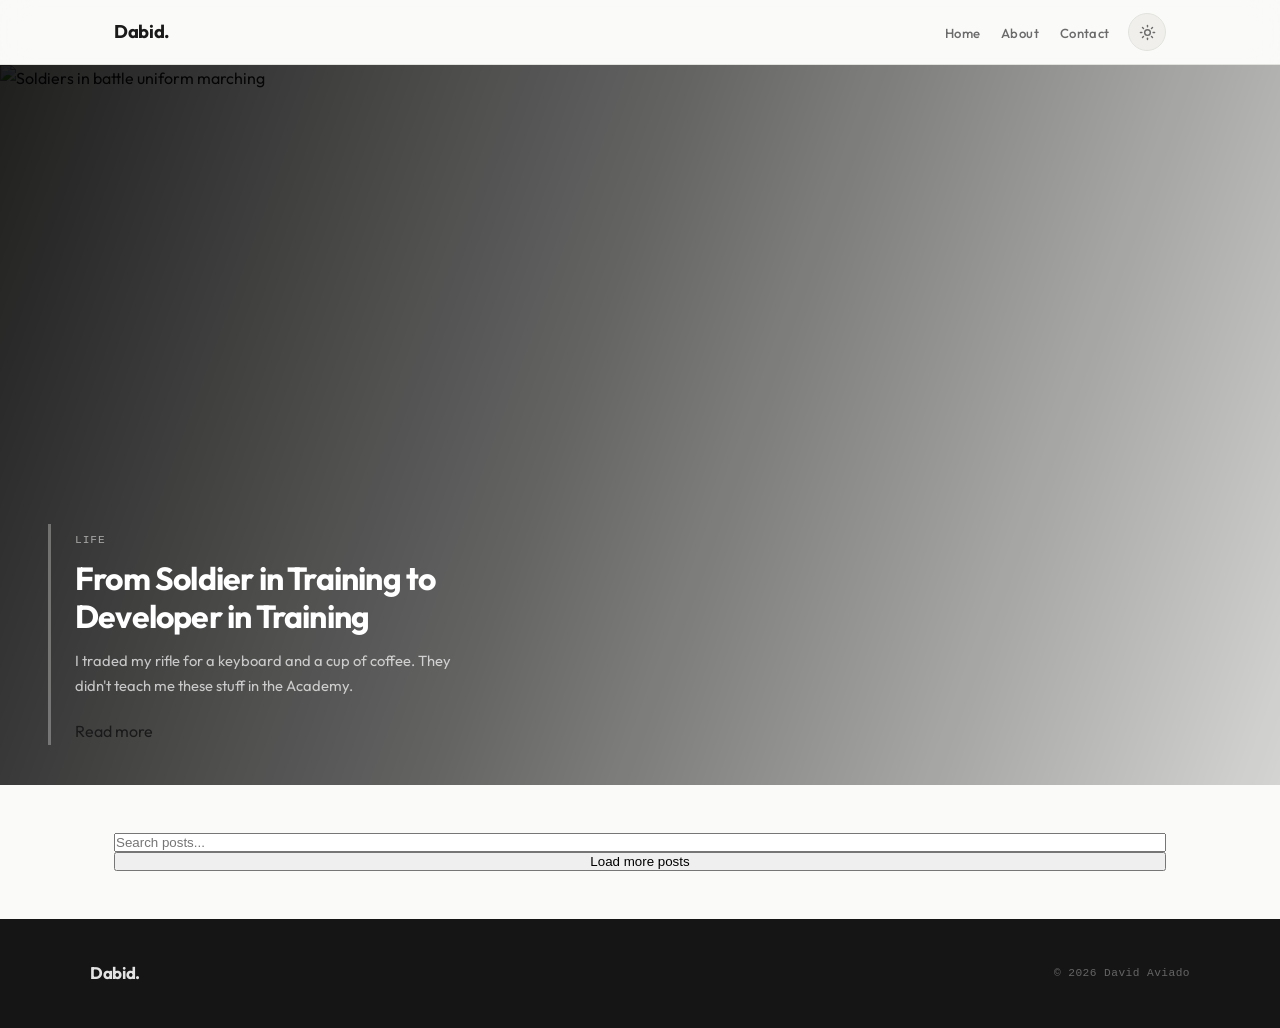
==== commit bc195535: "Feat: Style hero section texts and contents" ====
--- a/index.html
+++ b/index.html
@@ -78,7 +78,7 @@
          ===================================================== -->
       <section class="hero">
         <img
-          src="assets/images/soldiers-marching.jpg"
+          src="assets/images/hero.png"
           alt="Soldiers in battle uniform marching"
         />
         <div class="hero-card">
--- a/css/post-card.css
+++ b/css/post-card.css
@@ -60,254 +60,214 @@
   box-shadow: 0 8px 24px var(--shadow);
 }
 
-/* -------------------------------------------------------------
-   TODO 3 — STAGGERED CARD ENTRANCE ANIMATION
-   When multiple cards appear at once, staggering their entrance
-   makes it feel more natural — like they're loading one by one.
-
-   Use nth-child with animation-delay:
-     :nth-child(1) { animation-delay: 0.04s; }
-     :nth-child(2) { animation-delay: 0.10s; }
-     :nth-child(3) { animation-delay: 0.16s; }
-     ... and so on up to 6 cards.
-
-   The delay increases by 0.06s per card.
-------------------------------------------------------------- */
-
-/* TODO: add stagger delays for cards 1–6 */
-
-/* -------------------------------------------------------------
-   TODO 4 — ACCENT LINE HOVER EFFECT (::before pseudo-element)
-   This is the main "surprise" for cards — a colored vertical
-   line that slides in from the bottom on hover.
-
-   .post-card::before creates the line:
-     - content: '' (required for pseudo-elements to appear)
-     - position: absolute
-     - left: 0, top: 0, bottom: 0 (full height, left edge)
-     - width: 3px
-     - background: --accent
-     - transform: scaleY(0) — invisible by default (squished)
-     - transform-origin: bottom — it grows upward from the bottom
-     - transition: transform 0.35s cubic-bezier(0.4, 0, 0.2, 1)
-     - z-index: 2
-
-   On hover (.post-card:hover::before):
-     - transform: scaleY(1) — full height (visible)
-     - transform-origin: top — changes origin so it appears to
-       slide from bottom to top (read about this technique!)
-
-   Note: the parent card needs position: relative for absolute
-   positioning to work correctly.
-------------------------------------------------------------- */
+.post-card:nth-child(1) {
+  animation-delay: 0.04s;
+}
+.post-card:nth-child(2) {
+  animation-delay: 0.1s;
+}
+.post-card:nth-child(3) {
+  animation-delay: 0.16s;
+}
+.post-card:nth-child(4) {
+  animation-delay: 0.22s;
+}
+.post-card:nth-child(5) {
+  animation-delay: 0.28s;
+}
+.post-card:nth-child(6) {
+  animation-delay: 0.34s;
+}
 
 .post-card::before {
-  /* TODO */
+  content: "";
+  position: absolute;
+  left: 0;
+  top: 0;
+  width: 3px;
+  background: var(--accent);
+  transform: scaleY(0);
+  transition: transform 0.35s cubic-bezier(0.4, 0, 0.2, 1);
+  z-index: 2;
 }
 
 .post-card:hover::before {
-  /* TODO */
-}
-
-/* -------------------------------------------------------------
-   TODO 5 — CARD IMAGE ZOOM ON HOVER
-   The card thumbnail image:
-     - width: 100%
-     - aspect-ratio: 16 / 9 (consistent height across all cards)
-     - object-fit: cover
-     - transition: transform 0.5s cubic-bezier(0.4, 0, 0.2, 1)
-       (slightly longer than card transition for a layered feel)
-
-   On hover (.post-card:hover img):
-     - transform: scale(1.04) — subtle zoom into the image
-     - The overflow: hidden on the card container clips the zoom
-------------------------------------------------------------- */
+  transform: scaleY(1);
+  transform-origin: top;
+}
 
 .post-card img {
-  /* TODO */
+  width: 100%;
+  aspect-ratio: 16/9;
+  object-fit: cover;
+  transition: transform 0.5s cubic-bezier(0.4, 0, 0.2, 1);
 }
 
 .post-card:hover img {
-  /* TODO */
+  transform: scale(1.04);
+  overflow: hidden;
 }
 
 /* -------------------------------------------------------------
    TODO 6 — CARD BODY & TYPOGRAPHY
-   .card-body is the text section below the image:
-     - padding: 0.85rem 1rem 1rem
-
-   .tag (category label, also used in hero):
-     - font-family: --font-mono (code-like feel)
-     - font-size: 0.7rem, font-weight: 500
-     - text-transform: uppercase, letter-spacing: 0.06em
-     - color: --accent
-
-   .card-body h3 (card title):
-     - font-size: 1.1rem, font-weight: 600
-     - line-height: 1.35, letter-spacing: -0.01em
-     - Hover on the link inside: color changes to --accent
-
-   .excerpt:
-     - font-size: 0.85rem, secondary color, line-height: 1.6
-     - Truncate to 2 lines using -webkit-line-clamp:
-         display: -webkit-box;
-         -webkit-line-clamp: 2;
-         -webkit-box-orient: vertical;
-         overflow: hidden;
-
-   .card-meta (date / read time row):
-     - font-family: --font-mono, font-size: 0.72rem
-     - secondary color
-     - Add a '/' separator after the first span:
-         .card-meta span:first-child::after { content: '/'; opacity: 0.35; }
 ------------------------------------------------------------- */
 
 .card-body {
-  /* TODO */
+  padding: 0.85rem 1rem 1rem;
 }
 
 .tag {
-  /* TODO */
+  font-family: var(--font-mono);
+  font-size: 0.7rem;
+  font-weight: 500;
+  text-transform: uppercase;
+  letter-spacing: 0.06rem;
+  color: var(--accent);
 }
 
 .card-body h3 {
-  /* TODO */
+  font-size: 1.1rem;
+  font-weight: 600;
+  line-height: 1.35;
+  letter-spacing: -0.01em;
 }
 
 .card-body h3 a:hover {
-  /* TODO */
+  color: var(--accent);
 }
 
 .card-body .excerpt {
-  /* TODO */
+  font-size: 0.85rem;
+  color: var(--text-secondary);
+  line-height: 1.6;
+  display: -webkit-box;
+  -webkit-line-clamp: 2;
+  line-clamp: 2;
+  -webkit-box-orient: vertical;
+  overflow: hidden;
 }
 
 .card-meta {
-  /* TODO */
+  font-family: var(--font-mono);
+  font-size: 0.72rem;
+  color: var(--text-secondary);
 }
 
 .card-meta span:first-child::after {
-  /* TODO */
+  content: "/";
+  opacity: 0.35;
 }
 
 /* -------------------------------------------------------------
    TODO 7 — HERO SECTION (Ken Burns animation)
-   .hero wraps the featured post at the top of the home page:
-     - position: relative (needed for gradient overlay + card)
-     - overflow: hidden (clips the zoom animation)
-
-   .hero img:
-     - width: 100%, aspect-ratio: 16/9, object-fit: cover
-     - animation: heroZoom 12s ease both
-
-   Define @keyframes heroZoom:
-     from { transform: scale(1.05); }
-     to   { transform: scale(1); }
-   This is the Ken Burns effect — a slow zoom that adds life
-   to the static image. 12s is long enough to feel cinematic
-   without being distracting.
-------------------------------------------------------------- */
-
+------------------------------------------------------------- */
 .hero {
-  /* TODO */
+  position: relative;
+  overflow: hidden;
 }
 
 .hero img {
-  /* TODO */
-}
-
-/* TODO: define @keyframes heroZoom */
-
-/* -------------------------------------------------------------
-   TODO 8 — MOBILE HERO CARD (below the image on small screens)
-   .hero-card contains the title, excerpt, and CTA button.
-   On mobile it sits BELOW the image like a normal content block:
-     - padding: 1.5rem var(--gap)
-     - background: --bg
-     - border-left: 3px solid --accent (accent line on left edge)
-     - transition: background and border-color
-
-   Typography:
-     - h1: clamp(1.35rem, 3.5vw, 2rem), 700 weight, tight leading
-     - p: 0.92rem, secondary color
-------------------------------------------------------------- */
-
+  width: 100%;
+  aspect-ratio: 16 / 9;
+  object-fit: cover;
+  display: block;
+  animation: heroZoom 12s ease both;
+}
+
+@keyframes heroZoom {
+  from {
+    transform: scale(1.05);
+  }
+  to {
+    transform: scale(1);
+  }
+}
+
+/* Mobile hero card */
 .hero-card {
-  /* TODO */
+  padding: 1.5rem var(--gap);
+  background: var(--bg);
+  border-radius: 0;
+  border-left: 3px solid var(--accent);
+  transition:
+    background var(--transition),
+    border-color var(--transition);
 }
 
 .hero-card h1 {
-  /* TODO */
+  font-size: clamp(1.35rem, 3.5vw, 2rem);
+  font-weight: 700;
+  line-height: 1.2;
+  letter-spacing: -0.025em;
+  margin: 0.5rem 0 0.75rem;
 }
 
 .hero-card > p {
-  /* TODO */
-}
-
-/* -------------------------------------------------------------
-   TODO 9 — DESKTOP HERO: GRADIENT OVERLAY + FLOATING CARD
-   On screens wider than 768px, the card floats over the image:
-
-   First, add a dark gradient overlay using .hero::after:
-     - content: '', position: absolute, inset: 0
-     - background: a linear-gradient at ~110deg angle
-       from rgba(0,0,0,0.88) on the left (text side)
-       to rgba(0,0,0,0.15) on the right (photo side)
-     - pointer-events: none (so links below it still work)
-
-   Then, reposition .hero-card to float over the image:
-     - position: absolute
-     - bottom: 2.5rem, left: 3rem
-     - max-width: 440px
-     - padding: 0 0 0 1.5rem (only left padding)
-     - background: transparent (see through to the gradient)
-     - border-left: 3px solid rgba(255, 255, 255, 0.3)
-     - z-index: 1 (above the ::after overlay)
-     - animation: fadeInUp 0.7s ease 0.25s both
-
-   Override text colors for white-on-dark readability:
-     - .tag: rgba(255,255,255,0.55)
-     - h1: #fff
-     - p: rgba(255,255,255,0.7)
-
-   Override .btn styles on dark backgrounds:
-     - border-color: rgba(255,255,255,0.6), color: #fff,
-       background: transparent
-     - On hover: color becomes --text-primary (dark text)
-       because the ::before fill becomes rgba(255,255,255,0.95)
-------------------------------------------------------------- */
+  font-size: 0.92rem;
+  line-height: 1.7;
+  color: var(--text-secondary);
+  margin-bottom: 1.25rem;
+  transition: color var(--transition);
+}
+
+/* Desktop: gradient overlay + floating card */
 
 @media (min-width: 768px) {
   .hero::after {
-    /* TODO: gradient overlay */
+    content: "";
+    position: absolute;
+    inset: 0;
+    background: linear-gradient(
+      110deg,
+      rgba(0, 0, 0, 0.88) 0%,
+      rgba(0, 0, 0, 0.6) 45%,
+      rgba(0, 0, 0, 0.15) 100%
+    );
+    pointer-events: none;
   }
 
   .hero-card {
-    /* TODO: floating card position */
+    position: absolute;
+    bottom: 2.5rem;
+    left: 3rem;
+    max-width: 440px;
+    padding: 0 0 0 1.5rem;
+    background: transparent;
+    border-left: 3px solid rgba(255, 255, 255, 0.3);
+    z-index: 1;
+    animation: fadeInUp 0.7s ease 0.25s both;
+    transition: border-color 0.35s ease;
+  }
+
+  .hero-card:hover {
+    border-left-color: rgba(255, 255, 255, 0.65);
   }
 
   .hero-card .tag {
-    /* TODO */
+    color: rgba(255, 255, 255, 0.55);
   }
 
   .hero-card h1 {
-    /* TODO */
+    color: #fff;
   }
 
   .hero-card > p {
-    /* TODO */
+    color: rgba(255, 255, 255, 0.7);
   }
 
   .hero-card .btn {
-    /* TODO: button styles on dark background */
+    border-color: rgba(255, 255, 255, 0.6);
+    color: #fff;
+    background: transparent;
   }
 
   .hero-card .btn::before {
-    /* TODO: white fill for hover wipe */
+    background: rgba(255, 255, 255, 0.95);
   }
 
   .hero-card .btn:hover {
-    /* TODO */
+    color: var(--text-primary);
+    border-color: transparent;
   }
 }
 
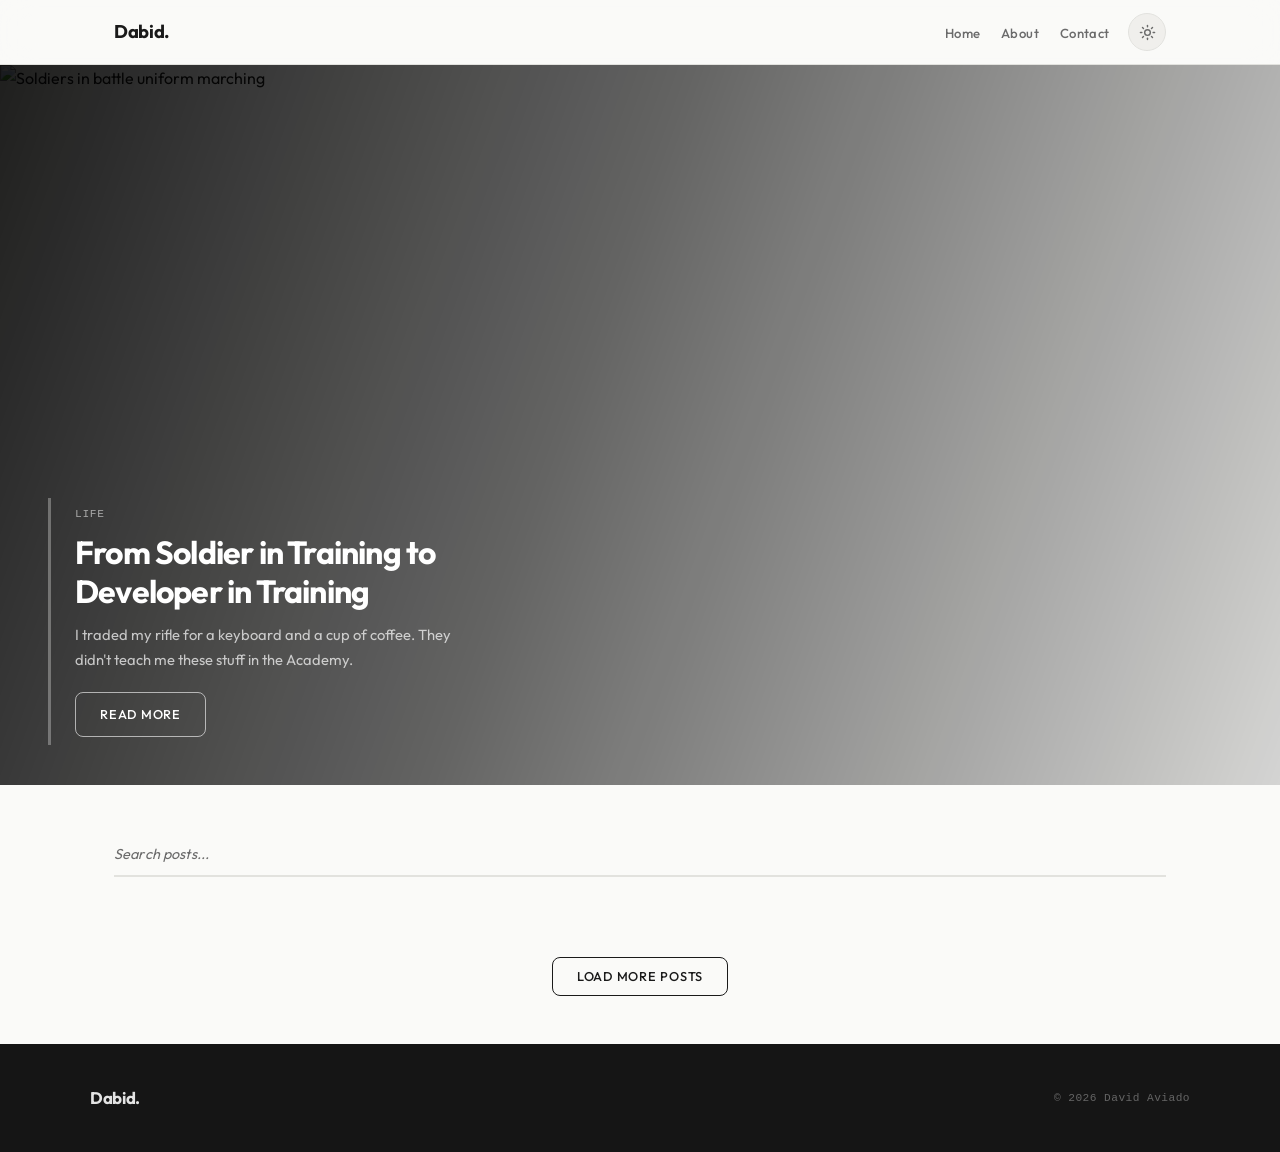
==== commit 8dba472a: "Feat: Polish post and hero cards style" ====
--- a/index.html
+++ b/index.html
@@ -88,7 +88,7 @@
             I traded my rifle for a keyboard and a cup of coffee. They didn't
             teach me these stuff in the Academy.
           </p>
-          <a href="post.html?slug=traded-my-rifle-for-a-keyboard" clas="btn"
+          <a href="post.html?slug=traded-my-rifle-for-a-keyboard" class="btn"
             >Read more</a
           >
         </div>
--- a/css/post-card.css
+++ b/css/post-card.css
@@ -1,26 +1,8 @@
 /* =============================================================
-   post-card.css — Post Card, Grid, Hero, Search & Button Styles
-   PRACTICE FILE — implement each TODO to rebuild the design.
+   post-card.css — Post Card, Grid, Hero & Button Styles
    ============================================================= */
 
-:root {
-  --bg: #fafaf8;
-  --bg-alt: #f0efec;
-  --bg-dark: #151515;
-  --text-primary: #1a1a1a;
-  --text-secondary: #6b6b6b;
-  --accent: #dc143c;
-  --accent-subtle: rgba(220, 20, 60, 0.08);
-  --accent-glow: rgba(220, 20, 60, 0.18);
-  --border: #e2e2de;
-  --border-light: #ebebea;
-  --shadow: rgba(0, 0, 0, 0.06);
-  --font-sans: "Outfit", system-ui, sans-serif;
-  --font-mono: "JetBrains Mono", "Fira Code", monospace;
-  --radius: 8px;
-  --gap: 1.5rem;
-  --transition: 0.25s cubic-bezier(0.4, 0, 0.2, 1);
-}
+/* Posts section wrapper */
 
 .posts-section {
   padding: 0;
@@ -34,61 +16,54 @@
   flex-direction: column;
 }
 
+/* Posts grid */
+
 .posts-grid {
   display: grid;
-  grid-template-columns: repeat(autofill, minmax(300px, 1fr));
+  grid-template-columns: repeat(auto-fill, minmax(300px, 1fr));
   gap: 2rem;
 }
 
+/* ===== POST CARD ===== */
+
 .post-card {
-  background-color: var(--bg);
+  background: var(--bg);
   border: 1px solid var(--border-light);
   border-radius: var(--radius);
   overflow: hidden;
   cursor: pointer;
   position: relative;
   transition:
-    tansform var(--transition),
+    transform var(--transition),
     border-color var(--transition),
     box-shadow var(--transition);
+  opacity: 0;
+}
+
+.post-card.animate {
   animation: fadeInUp 0.45s ease both;
-}
-
-.post-card:hover {
-  transform: translateY(-4px);
-  border-color: var(--border);
-  box-shadow: 0 8px 24px var(--shadow);
-}
-
-.post-card:nth-child(1) {
-  animation-delay: 0.04s;
-}
-.post-card:nth-child(2) {
-  animation-delay: 0.1s;
-}
-.post-card:nth-child(3) {
-  animation-delay: 0.16s;
-}
-.post-card:nth-child(4) {
-  animation-delay: 0.22s;
-}
-.post-card:nth-child(5) {
-  animation-delay: 0.28s;
-}
-.post-card:nth-child(6) {
-  animation-delay: 0.34s;
-}
-
+  opacity: 1;
+}
+
+/* Accent line — slides in on hover */
 .post-card::before {
   content: "";
   position: absolute;
   left: 0;
   top: 0;
+  bottom: 0;
   width: 3px;
   background: var(--accent);
   transform: scaleY(0);
+  transform-origin: bottom;
   transition: transform 0.35s cubic-bezier(0.4, 0, 0.2, 1);
   z-index: 2;
+}
+
+.post-card:hover {
+  transform: translateY(-4px);
+  border-color: var(--border);
+  box-shadow: 0 8px 24px var(--shadow);
 }
 
 .post-card:hover::before {
@@ -96,71 +71,92 @@
   transform-origin: top;
 }
 
+/* Card thumbnail — zoom on hover */
+
 .post-card img {
   width: 100%;
-  aspect-ratio: 16/9;
+  aspect-ratio: 16 / 9;
   object-fit: cover;
   transition: transform 0.5s cubic-bezier(0.4, 0, 0.2, 1);
 }
 
 .post-card:hover img {
   transform: scale(1.04);
-  overflow: hidden;
-}
-
-/* -------------------------------------------------------------
-   TODO 6 — CARD BODY & TYPOGRAPHY
-------------------------------------------------------------- */
+}
+
+/* Card body */
 
 .card-body {
   padding: 0.85rem 1rem 1rem;
 }
+
+/* Category tag — monospace developer feel */
 
 .tag {
   font-family: var(--font-mono);
   font-size: 0.7rem;
   font-weight: 500;
   text-transform: uppercase;
-  letter-spacing: 0.06rem;
+  letter-spacing: 0.06em;
   color: var(--accent);
-}
+  transition: color var(--transition);
+}
+
+/* Card title */
 
 .card-body h3 {
   font-size: 1.1rem;
   font-weight: 600;
   line-height: 1.35;
+  margin: 0.35rem 0 0.45rem;
+  color: var(--text-primary);
   letter-spacing: -0.01em;
+  transition: color var(--transition);
+}
+
+.card-body h3 a {
+  transition: color var(--transition);
 }
 
 .card-body h3 a:hover {
   color: var(--accent);
 }
+
+/* Excerpt */
 
 .card-body .excerpt {
   font-size: 0.85rem;
   color: var(--text-secondary);
   line-height: 1.6;
+  margin-bottom: 0.75rem;
   display: -webkit-box;
   -webkit-line-clamp: 2;
   line-clamp: 2;
   -webkit-box-orient: vertical;
   overflow: hidden;
-}
+  transition: color var(--transition);
+}
+
+/* Card meta — monospace for that dev-log feel */
 
 .card-meta {
+  display: flex;
+  align-items: center;
+  gap: 0.5rem;
   font-family: var(--font-mono);
   font-size: 0.72rem;
   color: var(--text-secondary);
+  transition: color var(--transition);
 }
 
 .card-meta span:first-child::after {
   content: "/";
+  margin-left: 0.5rem;
   opacity: 0.35;
 }
 
-/* -------------------------------------------------------------
-   TODO 7 — HERO SECTION (Ken Burns animation)
-------------------------------------------------------------- */
+/* ===== HERO SECTION ===== */
+
 .hero {
   position: relative;
   overflow: hidden;
@@ -240,7 +236,7 @@
   }
 
   .hero-card:hover {
-    border-left-color: rgba(255, 255, 255, 0.65);
+    border-left-color: var(--accent);
   }
 
   .hero-card .tag {
@@ -271,100 +267,88 @@
   }
 }
 
-/* -------------------------------------------------------------
-   TODO 10 — SEARCH INPUT
-   #search is a text input above the posts grid.
-   Style it as a minimal underline input (no box):
-     - width: 100%
-     - padding: 0.75rem 0 (vertical only — no side padding)
-     - border: none
-     - border-bottom: 2px solid --border (underline only)
-     - border-radius: 0
-     - margin-bottom: 2.5rem
-     - font-family: --font-sans, font-size: 0.9rem
-     - background: transparent, color: --text-primary
-     - transition: border-color, box-shadow, color
-
-   Placeholder text:
-     - color: --text-secondary
-     - font-style: italic
-
-   Focus state (the "glow" on focus):
-     - outline: none (remove default browser outline)
-     - border-color: --accent
-     - box-shadow: 0 1px 0 0 var(--accent)
-       This extends the underline with a 1px shadow — subtle
-       double-line glow effect.
-------------------------------------------------------------- */
+/* ===== SEARCH INPUT ===== */
 
 #search {
-  /* TODO */
+  width: 100%;
+  padding: 0.75rem 0;
+  border: none;
+  border-bottom: 2px solid var(--border);
+  border-radius: 0;
+  margin-bottom: 2.5rem;
+  font-family: var(--font-sans);
+  font-size: 0.9rem;
+  background: transparent;
+  color: var(--text-primary);
+  letter-spacing: 0.01em;
+  transition:
+    border-color var(--transition),
+    box-shadow var(--transition),
+    color var(--transition);
 }
 
 #search::placeholder {
-  /* TODO */
-}
-
+  color: var(--text-secondary);
+  font-style: italic;
+  transition: color var(--transition);
+}
+
+/* Glow effect on focus */
 #search:focus {
-  /* TODO */
-}
-
-/* -------------------------------------------------------------
-   TODO 11 — LOAD MORE BUTTON ALIGNMENT
-   #load-more button needs to be centered in the flex column:
-     - align-self: center
-     - margin-top: 2.5rem
-------------------------------------------------------------- */
+  outline: none;
+  border-color: var(--accent);
+  box-shadow: 0 1px 0 0 var(--accent);
+}
+
+/* ===== LOAD MORE ===== */
 
 #load-more {
-  /* TODO */
-}
-
-/* -------------------------------------------------------------
-   TODO 12 — BUTTON: WIPE-FILL HOVER EFFECT
-   .btn is used for "Read more", "Load more", and "Like" buttons.
-   Base styles:
-     - display: inline-block
-     - padding: 0.65rem 1.5rem
-     - border: 1px solid --text-primary
-     - background: transparent
-     - color: --text-primary
-     - border-radius: --radius
-     - cursor: pointer
-     - font-family: --font-sans, font-size: 0.8rem, font-weight: 500
-     - letter-spacing: 0.06em, text-transform: uppercase
-     - position: relative, overflow: hidden, z-index: 1
-     - transition: color, border-color
-
-   The "wipe fill" hover effect uses a ::before pseudo-element:
-     - content: '', position: absolute
-     - top: 0, left: -101% (starts off-screen to the left)
-     - width: 100%, height: 100%
-     - background: --text-primary
-     - z-index: -1 (behind the text)
-     - transition: left 0.3s cubic-bezier(0.4, 0, 0.2, 1)
-
-   On hover:
-     - color: --bg (text becomes light — readable on dark fill)
-     - ::before left: 0 (slides in from the left, covering button)
-
-   How it works: the fill is always there, just hidden off to the
-   left. On hover, it slides into view, appearing to "wipe" color
-   across the button from left to right.
-------------------------------------------------------------- */
+  align-self: center;
+  margin-top: 2.5rem;
+}
+
+/* ===== BUTTON — with wipe-fill hover ===== */
 
 .btn {
-  /* TODO */
-}
-
+  display: inline-block;
+  padding: 0.65rem 1.5rem;
+  border: 1px solid var(--text-primary);
+  background: transparent;
+  color: var(--text-primary);
+  border-radius: var(--radius);
+  cursor: pointer;
+  font-family: var(--font-sans);
+  font-size: 0.8rem;
+  font-weight: 500;
+  letter-spacing: 0.06em;
+  text-transform: uppercase;
+  text-decoration: none;
+  position: relative;
+  overflow: hidden;
+  z-index: 1;
+  transition:
+    color var(--transition),
+    border-color var(--transition);
+}
+
+/* Wipe fill from left on hover */
 .btn::before {
-  /* TODO: the off-screen fill layer */
+  content: "";
+  position: absolute;
+  top: 0;
+  left: -101%;
+  width: 100%;
+  height: 100%;
+  background: var(--text-primary);
+  z-index: -1;
+  transition: left 0.3s cubic-bezier(0.4, 0, 0.2, 1);
 }
 
 .btn:hover {
-  /* TODO */
+  color: var(--bg);
+  text-decoration: none;
 }
 
 .btn:hover::before {
-  /* TODO: slide fill into view */
-}
+  left: 0;
+}
